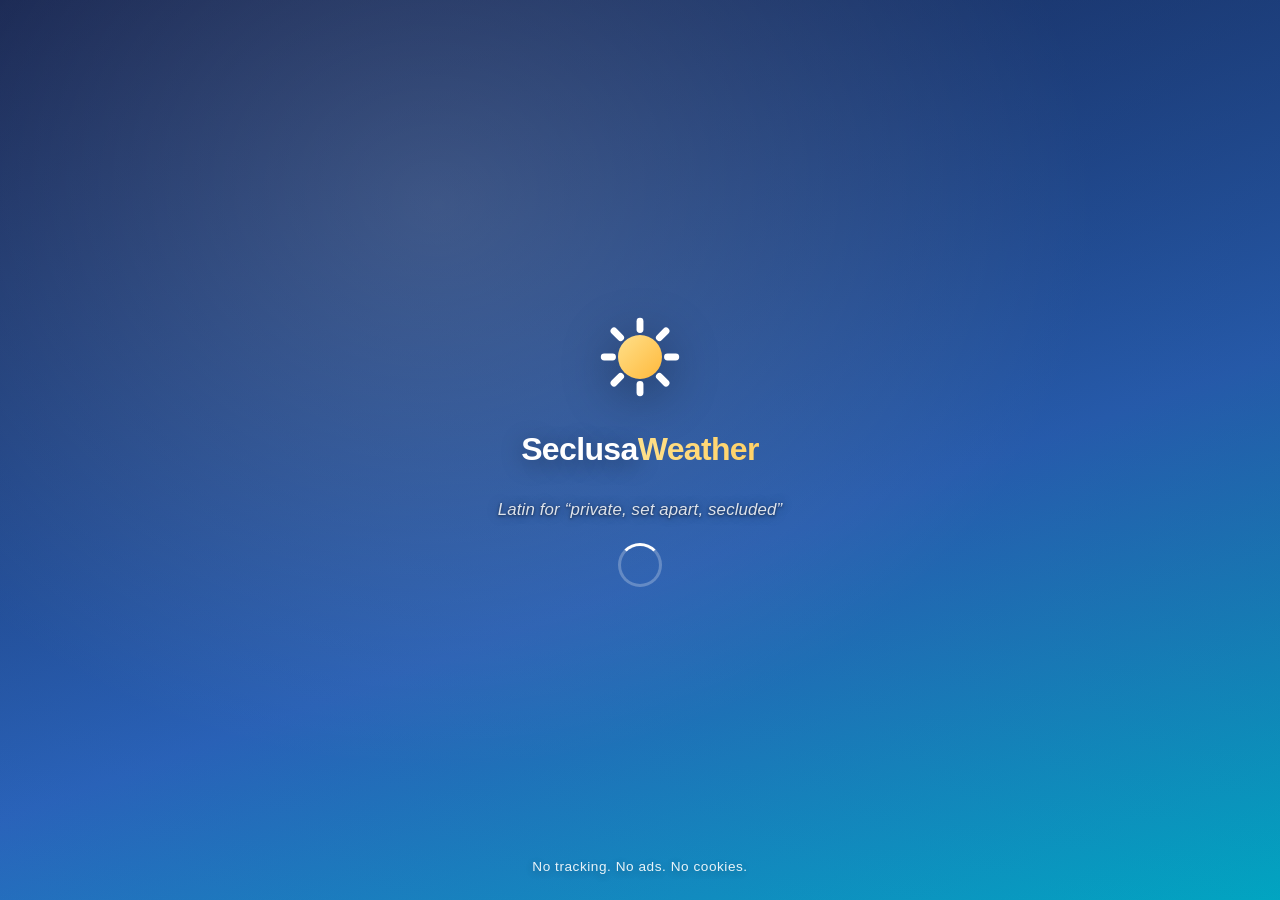
==== index.html @ dfb301e3 "v0.5.37: London default, stable enlarge, night-by-sunset, UI polish Default to London on first open," ====
<!DOCTYPE html>
<html lang="en">
<head>
  <meta charset="UTF-8">
  <meta name="viewport" content="width=device-width, initial-scale=1.0, viewport-fit=cover">
  <meta name="description" content="Seclusa Weather - No tracking, no ads, no cookies. Just weather.">
  <meta name="theme-color" content="#4facfe">
  <meta name="color-scheme" content="light dark">
  <meta name="apple-mobile-web-app-capable" content="yes">
  <meta name="apple-mobile-web-app-status-bar-style" content="black-translucent">
  <meta name="apple-mobile-web-app-title" content="Seclusa Weather">
  <meta name="mobile-web-app-capable" content="yes">
  <meta name="referrer" content="no-referrer">
  <meta http-equiv="Permissions-Policy" content="camera=(), microphone=(), geolocation=(self), gyroscope=(), magnetometer=(), accelerometer=(), payment=(), usb=(), midi=(), bluetooth=(), serial=(), interest-cohort=(), idle-detection=(), screen-wake-lock=(), picture-in-picture=(), fullscreen=(), clipboard-read=(), clipboard-write=()">
  <meta http-equiv="Content-Security-Policy" content="default-src 'self'; base-uri 'self'; form-action 'self'; object-src 'none'; frame-ancestors 'none'; upgrade-insecure-requests; connect-src https://api.open-meteo.com https://air-quality-api.open-meteo.com https://geocoding-api.open-meteo.com; img-src 'self'; style-src 'self' 'unsafe-inline'; script-src 'self';">

  <title>Seclusa Weather — Private Weather</title>

  <link rel="manifest" href="manifest.json">
  <link rel="apple-touch-icon" href="assets/icons/icon-192.png">
  <link rel="icon" type="image/svg+xml" href="assets/icons/icon-192.svg">

  <link rel="stylesheet" href="css/style.css?v=0.5.37">
  <link rel="stylesheet" href="css/responsive.css?v=0.5.37">
  <link rel="preconnect" href="https://api.open-meteo.com">
  <link rel="preconnect" href="https://air-quality-api.open-meteo.com">
  <link rel="preconnect" href="https://geocoding-api.open-meteo.com">
</head>
<body class="theme-clear">

  <div id="splash" class="splash" aria-hidden="true">
    <div class="splash__inner">
      <div class="splash__logo">
        <svg viewBox="0 0 64 64" aria-hidden="true">
          <defs>
            <linearGradient id="spSun" x1="0%" y1="0%" x2="100%" y2="100%">
              <stop offset="0%" style="stop-color:#FFE08A"/>
              <stop offset="100%" style="stop-color:#FFB93C"/>
            </linearGradient>
          </defs>
          <circle cx="32" cy="32" r="16" fill="url(#spSun)"/>
          <g stroke="#FFFFFF" stroke-width="5" stroke-linecap="round">
            <line x1="32" y1="12" x2="32" y2="6"/>
            <line x1="32" y1="52" x2="32" y2="58"/>
            <line x1="52" y1="32" x2="58" y2="32"/>
            <line x1="12" y1="32" x2="6" y2="32"/>
            <line x1="46.1" y1="17.9" x2="50.9" y2="13.1"/>
            <line x1="17.9" y1="17.9" x2="13.1" y2="13.1"/>
            <line x1="46.1" y1="46.1" x2="50.9" y2="50.9"/>
            <line x1="17.9" y1="46.1" x2="13.1" y2="50.9"/>
          </g>
        </svg>
      </div>
      <h1 class="splash__title">Seclusa<span>Weather</span></h1>
      <p class="splash__motto">Latin for &ldquo;private, set apart, secluded&rdquo;</p>
      <div class="splash__ring" aria-hidden="true"></div>
    </div>
    <p class="splash__tag">No tracking. No ads. No cookies.</p>
  </div>

  <header class="header">
    <div class="header__logo">
      <svg width="28" height="28" viewBox="0 0 64 64" aria-hidden="true">
        <defs>
          <linearGradient id="hdSun" x1="0%" y1="0%" x2="100%" y2="100%">
            <stop offset="0%" style="stop-color:#FFE08A"/>
            <stop offset="100%" style="stop-color:#FFB93C"/>
          </linearGradient>
        </defs>
        <circle cx="32" cy="32" r="16" fill="url(#hdSun)"/>
        <g stroke="#FFFFFF" stroke-width="5" stroke-linecap="round">
          <line x1="32" y1="12" x2="32" y2="6"/>
          <line x1="32" y1="52" x2="32" y2="58"/>
          <line x1="52" y1="32" x2="58" y2="32"/>
          <line x1="12" y1="32" x2="6" y2="32"/>
          <line x1="46.1" y1="17.9" x2="50.9" y2="13.1"/>
          <line x1="17.9" y1="17.9" x2="13.1" y2="13.1"/>
          <line x1="46.1" y1="46.1" x2="50.9" y2="50.9"/>
          <line x1="17.9" y1="46.1" x2="13.1" y2="50.9"/>
        </g>
      </svg>
      <div class="header__text">
        <h1>Seclusa Weather</h1>
        <p class="header__motto">Latin for &ldquo;private, set apart, secluded&rdquo;</p>
      </div>
    </div>
    <div class="header__controls">
      <button class="icon-btn" id="helpToggle" aria-label="How to use" aria-expanded="false">
        <svg width="20" height="20" viewBox="0 0 24 24" fill="none" stroke="currentColor" stroke-width="2" stroke-linecap="round" stroke-linejoin="round">
          <circle cx="12" cy="12" r="10"></circle>
          <path d="M9.09 9a3 3 0 0 1 5.83 1c0 2-3 3-3 3"></path>
          <line x1="12" y1="17" x2="12.01" y2="17"></line>
        </svg>
      </button>
      <button class="icon-btn" id="themeToggle" aria-label="Toggle dark mode">
        <span id="themeIcon">☾</span>
      </button>
      <button class="icon-btn icon-btn--text" id="dynamicTextToggle" aria-label="Toggle dynamic text color" aria-pressed="false">
        <span class="dynamic-label">Dyn</span>
      </button>
      <button class="icon-btn" id="refreshBtn" aria-label="Refresh forecast">
        <svg width="20" height="20" viewBox="0 0 24 24" fill="none" stroke="currentColor" stroke-width="2" stroke-linecap="round" stroke-linejoin="round">
          <path d="M21 12a9 9 0 1 1-2.64-6.36"></path>
          <polyline points="21 3 21 9 15 9"></polyline>
        </svg>
      </button>
      <div class="units-menu" id="unitsMenu">
        <button class="unit-toggle" id="unitMenuBtn" aria-label="Units" aria-expanded="false">
          <span id="unitMenuLabel">°C</span>
          <svg width="12" height="12" viewBox="0 0 24 24" fill="none" stroke="currentColor" stroke-width="2.5" stroke-linecap="round" stroke-linejoin="round" aria-hidden="true"><path d="m6 9 6 6 6-6"/></svg>
        </button>
        <div class="units-menu__dropdown hidden" id="unitsDropdown">
          <div class="units-menu__row">
            <span class="units-menu__label">Temp</span>
            <button class="units-menu__btn" id="unitToggle" aria-pressed="false"><span id="unitLabel">°C</span></button>
          </div>
          <div class="units-menu__row">
            <span class="units-menu__label">Wind</span>
            <button class="units-menu__btn" id="windToggle" aria-pressed="false"><span id="windLabel">km/h</span></button>
          </div>
          <div class="units-menu__row">
            <span class="units-menu__label">Visibility</span>
            <button class="units-menu__btn" id="visToggle" aria-pressed="false"><span id="visLabel">km</span></button>
          </div>
        </div>
      </div>
    </div>
    <span class="header__attribution">Weather data by <a href="https://open-meteo.com/" target="_blank" rel="noopener noreferrer">Open-Meteo</a> · <a href="https://open-meteo.com/license" target="_blank" rel="noopener noreferrer">CC BY 4.0</a></span>
  </header>

  <section class="instructions hidden" id="instructions" aria-label="How to use">
    <button class="instructions__close" id="helpClose" aria-label="Close instructions">&times;</button>
    <h2 class="instructions__title">How to use Seclusa Weather</h2>
    <ol class="instructions__list">
      <li><strong>Search or locate</strong> — type a city in the search box, or tap the crosshair button to use your current location.</li>
      <li><strong>View the forecast</strong> — the main card shows today's conditions, sun/moon times, and an arc of daylight. Below it are the hourly, 7&nbsp;or&nbsp;14&nbsp;day forecast, and a wind compass for your area.</li>
      <li><strong>Switch units</strong> — tap the units button (°C) in the top bar to change temperature, wind speed, and visibility units.</li>
      <li><strong>Explore conditions</strong> — the Conditions card groups precipitation, wind, humidity, UV index, visibility, pressure, air quality, and pollen.</li>
      <li><strong>Works offline</strong> — the last forecast is saved, so the app works without a connection.</li>
      <li><strong>Install it</strong> — tap the install banner on Android, or on iPhone use Share &rarr; "Add to Home Screen".</li>
    </ol>
    <div class="instructions__actions">
      <button class="instructions__action" id="clearDataBtn" type="button">Erase my data</button>
      <p class="instructions__note">Deletes the saved city, coordinates, settings, and every cached forecast from this device.</p>
    </div>
  </section>

  <main>
    <div class="ptr-indicator" id="ptrIndicator" role="status" aria-live="polite">
      <span class="ptr-indicator__spinner" aria-hidden="true"></span>
      <span class="ptr-indicator__label">Pull to refresh</span>
    </div>

    <section class="search-section">
      <form class="search-form" id="searchForm" role="search">
        <label for="searchInput" class="sr-only">Search city</label>
        <input
          type="text"
          id="searchInput"
          class="search-input"
          placeholder="Search city..."
          maxlength="80"
          autocomplete="off"
          autocapitalize="words"
          spellcheck="false"
          role="combobox"
          aria-autocomplete="list"
          aria-expanded="false"
          aria-controls="searchDropdown"
          aria-label="Search city"
        >
        <button type="submit" class="search-btn" aria-label="Search">
          <svg width="18" height="18" viewBox="0 0 24 24" fill="none" stroke="currentColor" stroke-width="2.5" stroke-linecap="round" stroke-linejoin="round">
            <circle cx="11" cy="11" r="8"></circle>
            <path d="m21 21-4.3-4.3"></path>
          </svg>
        </button>
        <button type="button" class="location-btn" id="locationBtn" aria-label="Use my location">
          <svg width="18" height="18" viewBox="0 0 24 24" fill="none" stroke="currentColor" stroke-width="2.5" stroke-linecap="round" stroke-linejoin="round">
            <circle cx="12" cy="12" r="3"></circle>
            <path d="M12 2v4"></path>
            <path d="M12 18v4"></path>
            <path d="M2 12h4"></path>
            <path d="M18 12h4"></path>
          </svg>
        </button>
      </form>
      <div class="search-dropdown hidden" id="searchDropdown" role="listbox" aria-label="Search results"></div>
    </section>

    <div id="loading" class="loading hidden" aria-live="polite">
      <div class="spinner"></div>
      <span>Fetching weather...</span>
    </div>

    <div id="errorMessage" class="error-message hidden" role="alert"></div>

    <div id="offlineNotice" class="offline-notice hidden" role="status">
      <svg width="18" height="18" viewBox="0 0 24 24" fill="none" stroke="currentColor" stroke-width="2" stroke-linecap="round" stroke-linejoin="round" aria-hidden="true">
        <path d="M5 12.55a11 11 0 0 1 14.08 0"></path>
        <path d="M1.42 9a16 16 0 0 1 21.16 0"></path>
        <path d="M8.53 16.11a6 6 0 0 1 6.95 0"></path>
        <line x1="12" y1="20" x2="12.01" y2="20"></line>
      </svg>
      You're offline — showing the last saved forecast.
    </div>

    <div id="staleNotice" class="offline-notice hidden" role="status">
      <svg width="18" height="18" viewBox="0 0 24 24" fill="none" stroke="currentColor" stroke-width="2" stroke-linecap="round" stroke-linejoin="round" aria-hidden="true">
        <circle cx="12" cy="12" r="10"></circle>
        <polyline points="12 6 12 12 16 14"></polyline>
      </svg>
      <span id="staleNoticeText">Forecast data is outdated.</span>
    </div>

    <div id="weatherContent" class="weather-content">

      <p class="last-updated hidden" id="lastUpdated" aria-live="polite"></p>

      <section class="current-weather" id="currentWeather" aria-label="Current weather"></section>

      <section class="forecast-section">
        <div class="section-head">
          <h2 class="section-title">Forecast</h2>
        </div>
        <div class="forecast-cards" id="forecastCards" role="list"></div>
      </section>

      <section class="hourly-section">
        <div class="section-head">
          <h2 class="section-title">Hourly Forecast</h2>
          <div class="segmented" role="tablist" aria-label="Hourly range">
            <button type="button" class="segmented__btn is-active" id="h24Btn" role="tab" aria-selected="true">24h</button>
            <button type="button" class="segmented__btn" id="hAllBtn" role="tab" aria-selected="false">All</button>
          </div>
        </div>
        <div class="hourly-scroll" id="hourlyScroll" role="list"></div>
        <div class="hourly-chart hidden" id="hourlyChart" role="region" aria-roledescription="chart" aria-label="Hourly chart — swipe or use arrow keys to change metric"></div>
      </section>



      <section class="detail-section hidden" id="detailGrid" aria-label="Weather details"></section>

    </div>
  </main>

  <footer class="footer">
    <p>
      Seclusa Weather v0.5.37 &mdash; No tracking. No ads. No cookies.
      <br>
      Weather data by <a href="https://open-meteo.com/" target="_blank" rel="noopener noreferrer">Open-Meteo.com</a> &mdash; <a href="https://open-meteo.com/license" target="_blank" rel="noopener noreferrer">CC BY 4.0</a>.
      <br>
      <a href="https://github.com/ambr3/SeclusaWeather" target="_blank" rel="noopener noreferrer">Open source</a> under GPL-3.0.
    </p>
    <p>Made with ❤️ 🇬🇧</p>
  </footer>

  <div class="install-banner hidden" id="installBanner">
    <span>Install Weather on your device</span>
    <button class="install-btn" id="installBtn">Install</button>
    <button class="install-dismiss" id="installDismiss" aria-label="Dismiss">&times;</button>
  </div>

  <div class="hourly-modal hidden" id="hourlyModal" role="dialog" aria-modal="true" aria-label="Forecast details"></div>

  <script src="js/config.js?v=0.5.37"></script>
  <script src="js/utils.js?v=0.5.37"></script>
  <script src="js/icons.js?v=0.5.37"></script>
  <script src="js/api.js?v=0.5.37"></script>
  <script src="js/ui.js?v=0.5.37"></script>
  <script src="js/app.js?v=0.5.37"></script>
</body>
</html>
---- css/style.css ----
:root {
  --color-bg-start: #4facfe;
  --color-bg-end: #00f2fe;
  --color-card: rgba(255, 255, 255, 0.26);
  --color-card-border: rgba(255, 255, 255, 0.45);
  --color-card-hover: rgba(255, 255, 255, 0.38);
  --color-text: #ffffff;
  --color-text-muted: rgba(255, 255, 255, 0.9);
  --color-accent: #ffd166;
  --color-accent-2: #ff6b9d;
  --font-body: -apple-system, BlinkMacSystemFont, 'Segoe UI', Roboto, 'Helvetica Neue', Arial, sans-serif;
  --font-heading: var(--font-body);
  --radius: 16px;
  --radius-sm: 10px;
  --shadow: 0 8px 32px rgba(0, 0, 0, 0.28);
  --blur: 12px;
  --text-shadow: 0 1px 3px rgba(0, 0, 0, 0.55), 0 0 12px rgba(0, 0, 0, 0.35);
  --glass-sheen: linear-gradient(180deg, rgba(255, 255, 255, 0.14), rgba(255, 255, 255, 0.02) 55%);
  --shadow-lg: 0 18px 50px rgba(15, 40, 90, 0.22), 0 6px 18px rgba(15, 40, 90, 0.12);
}

*, *::before, *::after {
  box-sizing: border-box;
  margin: 0;
  padding: 0;
}

html {
  width: 100%;
  max-width: 100%;
  scroll-behavior: smooth;
}

body {
  font-family: var(--font-body);
  color: var(--color-text);
  min-height: 100vh;
  min-height: 100dvh;
  overflow-x: hidden;
  background:
    linear-gradient(180deg, rgba(10, 25, 55, 0.26), rgba(10, 25, 55, 0.08)),
    radial-gradient(45% 55% at 18% 12%, rgba(255, 255, 255, 0.22), transparent 60%),
    radial-gradient(45% 55% at 84% 86%, rgba(255, 145, 95, 0.24), transparent 60%),
    linear-gradient(135deg, var(--color-bg-start), var(--color-bg-end));
  background-size: 100% 100%, 190% 190%, 190% 190%, 100% 100%;
  background-position: 0 0, 0% 0%, 100% 100%, 0 0;
  animation: bgDrift 22s ease-in-out infinite alternate;
  transition: color 0.3s ease;
  line-height: 1.5;
  -webkit-font-smoothing: antialiased;
  overscroll-behavior-y: contain;
  text-shadow: var(--text-shadow);
  padding-bottom: env(safe-area-inset-bottom);
}

@media (hover: none) {
  body {
    animation: none;
  }
}

@keyframes bgDrift {
  from { background-position: 0 0, 0% 0%, 100% 100%, 0 0; }
  to { background-position: 0 0, 10% 16%, 90% 84%, 0 0; }
}

body.dynamic-text {
  text-shadow: none;
  color: #fff;
}

body.dynamic-text.auto-dark {
  color: #1a1a1a;
  --color-text: #1a1a1a;
  --color-text-muted: rgba(0, 0, 0, 0.62);
  --color-card: rgba(255, 255, 255, 0.55);
  --color-card-border: rgba(0, 0, 0, 0.2);
  --color-card-hover: rgba(255, 255, 255, 0.65);
}

body.dynamic-text.auto-light {
  color: #fff;
  --color-text: #ffffff;
  --color-text-muted: rgba(255, 255, 255, 0.88);
  --color-card: rgba(255, 255, 255, 0.18);
  --color-card-border: rgba(255, 255, 255, 0.42);
  --color-card-hover: rgba(255, 255, 255, 0.28);
}

/* Dark mode overrides */
body.theme-dark {
  --color-card: rgba(0, 0, 0, 0.35);
  --color-card-border: rgba(255, 255, 255, 0.18);
  --color-card-hover: rgba(0, 0, 0, 0.45);
  --color-text: #e8eaed;
  --color-text-muted: rgba(232, 234, 237, 0.85);
  --shadow: 0 8px 32px rgba(0, 0, 0, 0.35);
  --glass-sheen: linear-gradient(180deg, rgba(255, 255, 255, 0.07), rgba(255, 255, 255, 0.02));
  --shadow-lg: 0 18px 50px rgba(0, 0, 0, 0.4), 0 6px 18px rgba(0, 0, 0, 0.25);
  background:
    linear-gradient(180deg, rgba(0, 0, 0, 0.25), rgba(0, 0, 0, 0.1)),
    radial-gradient(50% 60% at 18% 16%, rgba(90, 140, 255, 0.32), transparent 60%),
    radial-gradient(50% 60% at 84% 86%, rgba(70, 120, 255, 0.24), transparent 60%),
    linear-gradient(135deg, var(--color-bg-start), var(--color-bg-end));
  background-size: 100% 100%, 190% 190%, 190% 190%, 100% 100%;
  text-shadow: 0 1px 2px rgba(0, 0, 0, 0.55);
}

body.theme-dark.theme-clear { --color-bg-start: #2b4f96; --color-bg-end: #16325f; }
body.theme-dark.theme-clear-night { --color-bg-start: #162a52; --color-bg-end: #0e1f3d; }
body.theme-dark.theme-clouds-night { --color-bg-start: #1a2740; --color-bg-end: #122033; }
body.theme-dark.theme-rain-night { --color-bg-start: #142433; --color-bg-end: #1c3552; }
body.theme-dark.theme-snow-night { --color-bg-start: #1b2740; --color-bg-end: #243653; }
body.theme-dark.theme-thunder-night { --color-bg-start: #0d1128; --color-bg-end: #151b35; }
body.theme-dark.theme-drizzle-night { --color-bg-start: #17283e; --color-bg-end: #203852; }
body.theme-dark.theme-mist-night { --color-bg-start: #232e47; --color-bg-end: #2c3c5a; }
body.theme-dark.theme-clouds { --color-bg-start: #24375e; --color-bg-end: #17294a; }
body.theme-dark.theme-rain { --color-bg-start: #1c3a5e; --color-bg-end: #22466f; }
body.theme-dark.theme-snow { --color-bg-start: #2d4069; --color-bg-end: #1d3050; }
body.theme-dark.theme-thunder { --color-bg-start: #1b2a4d; --color-bg-end: #23365e; }
body.theme-dark.theme-drizzle { --color-bg-start: #1f3f63; --color-bg-end: #27507c; }
body.theme-dark.theme-mist { --color-bg-start: #31406a; --color-bg-end: #3a4a75; }

.sr-only {
  position: absolute;
  width: 1px;
  height: 1px;
  padding: 0;
  margin: -1px;
  overflow: hidden;
  clip: rect(0, 0, 0, 0);
  white-space: nowrap;
  border: 0;
}

:where(button, input, select, textarea, a, [tabindex]):focus-visible {
  outline: 2px solid var(--color-accent);
  outline-offset: 3px;
  border-radius: 4px;
}

@media (prefers-reduced-motion: reduce) {
  *, *::before, *::after {
    animation-duration: 0.01ms !important;
    animation-iteration-count: 1 !important;
    transition-duration: 0.01ms !important;
    scroll-behavior: auto !important;
  }
}

.hidden {
  display: none !important;
}

/* Splash screen */
.splash {
  position: fixed;
  inset: 0;
  z-index: 9999;
  display: grid;
  place-items: center;
  overflow: hidden;
  color: #fff;
  text-align: center;
  background:
    linear-gradient(180deg, rgba(10, 25, 55, 0.35), rgba(10, 25, 55, 0.12)),
    radial-gradient(45% 55% at 18% 12%, rgba(255, 255, 255, 0.22), transparent 60%),
    radial-gradient(45% 55% at 84% 86%, rgba(255, 145, 95, 0.22), transparent 60%),
    linear-gradient(160deg, #1b2a5e, #2f6fcf 60%, #00b8d4);
  background-size: 100% 100%, 190% 190%, 190% 190%, 100% 100%;
  transition: opacity 0.5s ease, visibility 0.5s ease;
}

.splash.is-leaving {
  opacity: 0;
  visibility: hidden;
  pointer-events: none;
}

.splash__inner {
  display: flex;
  flex-direction: column;
  align-items: center;
  gap: 1.1rem;
}

.splash__logo {
  animation: splashFloat 3.2s ease-in-out infinite;
}

.splash__logo svg {
  width: 88px;
  height: 88px;
  filter: drop-shadow(0 10px 24px rgba(0, 0, 0, 0.35));
  animation: splashSpin 18s linear infinite;
}

.splash__title {
  font-size: 2rem;
  font-weight: 800;
  letter-spacing: -0.02em;
  text-shadow: 0 4px 22px rgba(0, 0, 0, 0.35);
}

.splash__title span {
  background: linear-gradient(90deg, #ffe08a, #ffd166);
  -webkit-background-clip: text;
  background-clip: text;
  -webkit-text-fill-color: transparent;
  text-shadow: none;
}

.splash__motto {
  margin-top: 0.4rem;
  font-size: 1.05rem;
  font-weight: 500;
  font-style: italic;
  color: rgba(255, 255, 255, 0.85);
  letter-spacing: 0.01em;
}

.splash__ring {
  width: 44px;
  height: 44px;
  border-radius: 50%;
  border: 3px solid rgba(255, 255, 255, 0.25);
  border-top-color: #fff;
  animation: spin 1s linear infinite;
  margin-top: 0.2rem;
}

.splash__tag {
  position: absolute;
  bottom: max(1.4rem, env(safe-area-inset-bottom));
  left: 0;
  right: 0;
  font-size: 0.85rem;
  opacity: 0.9;
  letter-spacing: 0.04em;
  text-shadow: 0 2px 10px rgba(0, 0, 0, 0.35);
}

@keyframes splashFloat {
  0%, 100% { transform: translateY(0); }
  50% { transform: translateY(-8px); }
}

@keyframes splashSpin {
  0% { transform: rotate(0deg); }
  100% { transform: rotate(360deg); }
}

/* Theme variants */
.theme-clear { --color-bg-start: #2e7cf0; --color-bg-end: #5aa8ff; }
.theme-clear-night { --color-bg-start: #14204e; --color-bg-end: #2a3d80; }
.theme-clouds { --color-bg-start: #6aa3e6; --color-bg-end: #3f79c6; }
.theme-rain { --color-bg-start: #76879b; --color-bg-end: #465369; }
.theme-snow { --color-bg-start: #eff5fc; --color-bg-end: #b7cbe0; }
.theme-thunder { --color-bg-start: #1d2454; --color-bg-end: #101633; }
.theme-drizzle { --color-bg-start: #8593a7; --color-bg-end: #55677e; }
.theme-mist { --color-bg-start: #b6c3d2; --color-bg-end: #8295aa; }

/* Night theme variants: every weather type gets a dark, dusk-toned gradient
   after sunset (is_day === 0) so the app visibly turns to night. */
.theme-clouds-night { --color-bg-start: #1c2b4a; --color-bg-end: #2a3f66; }
.theme-rain-night { --color-bg-start: #16263a; --color-bg-end: #1e3a5c; }
.theme-snow-night { --color-bg-start: #22324e; --color-bg-end: #33486b; }
.theme-thunder-night { --color-bg-start: #0e1330; --color-bg-end: #1a2040; }
.theme-drizzle-night { --color-bg-start: #1a2c44; --color-bg-end: #243d5e; }
.theme-mist-night { --color-bg-start: #28344d; --color-bg-end: #38466b; }

/* Light-theme text flip: snow and mist backgrounds go near-white, so switch
   to dark ink and lighter frosted cards to stay readable. */
body:not(.theme-dark).theme-snow,
body:not(.theme-dark).theme-mist {
  color: #16253f;
  --color-text: #16253f;
  --color-text-muted: rgba(22, 37, 63, 0.66);
  --color-card: rgba(255, 255, 255, 0.6);
  --color-card-border: rgba(20, 50, 100, 0.16);
  --color-card-hover: rgba(255, 255, 255, 0.72);
  --text-shadow: none;
}

body:not(.theme-dark).theme-snow .hourly-tile--now .hourly-tile__temp,
body:not(.theme-dark).theme-mist .hourly-tile--now .hourly-tile__temp {
  -webkit-text-fill-color: #16253f;
  color: #16253f;
}

/* Header */
.header {
  display: grid;
  grid-template-columns: 1fr auto;
  grid-template-areas:
    "logo controls"
    "attr controls";
  justify-items: start;
  align-items: center;
  gap: 0.35rem 1.5rem;
  padding: 1.25rem 2rem;
  padding-top: max(1.25rem, env(safe-area-inset-top));
}

.header__logo {
  grid-area: logo;
  display: flex;
  align-items: center;
  gap: 0.6rem;
  min-width: 0;
}

.header__attribution {
  grid-area: attr;
  font-size: 0.65rem;
  color: var(--color-text-muted);
  opacity: 0.7;
  white-space: nowrap;
}

.header__text {
  display: flex;
  flex-direction: column;
  align-items: flex-start;
  gap: 0.06rem;
  min-width: 0;
}

.header__motto {
  font-size: 0.72rem;
  font-style: italic;
  font-weight: 500;
  color: var(--color-text-muted);
  opacity: 0.85;
  line-height: 1.1;
  white-space: nowrap;
  overflow: hidden;
  text-overflow: ellipsis;
  max-width: 100%;
}

.header__attribution a {
  color: inherit;
  text-decoration: none;
}

.header__attribution a:hover {
  text-decoration: underline;
}

.header__logo svg {
  flex-shrink: 0;
}

.header__logo h1 {
  font-family: var(--font-heading);
  font-size: 1.4rem;
  font-weight: 700;
  letter-spacing: -0.02em;
  white-space: nowrap;
  overflow: hidden;
  text-overflow: ellipsis;
}

.header__controls {
  grid-area: controls;
  display: flex;
  gap: 0.5rem;
  align-items: center;
}

.icon-btn {
  background: var(--color-card);
  border: 1px solid var(--color-card-border);
  color: var(--color-text);
  width: 42px;
  height: 42px;
  border-radius: 50%;
  cursor: pointer;
  font-size: 1.1rem;
  display: flex;
  align-items: center;
  justify-content: center;
  backdrop-filter: blur(var(--blur));
  transition: background 0.2s, transform 0.2s, border-color 0.2s, box-shadow 0.2s;
}

.icon-btn:hover {
  background: var(--color-card-hover);
  border-color: rgba(255, 255, 255, 0.6);
  transform: scale(1.05);
  box-shadow: 0 0 20px rgba(255, 255, 255, 0.28);
}

.icon-btn:active,
.unit-toggle:active,
.search-btn:active,
.segmented__btn:active {
  transform: scale(0.94);
}

.unit-toggle {
  background: var(--color-card);
  border: 1px solid var(--color-card-border);
  color: var(--color-text);
  padding: 0.45rem 1rem;
  border-radius: 50px;
  cursor: pointer;
  font-family: var(--font-body);
  font-size: 0.9rem;
  font-weight: 600;
  backdrop-filter: blur(var(--blur));
  transition: background 0.2s, transform 0.2s;
}

.unit-toggle:hover {
  background: var(--color-card-hover);
  transform: scale(1.03);
}

.units-menu {
  position: relative;
}

.units-menu .unit-toggle {
  display: inline-flex;
  align-items: center;
  gap: 0.35rem;
}

.units-menu__dropdown {
  position: absolute;
  top: calc(100% + 0.5rem);
  right: 0;
  min-width: 180px;
  background: var(--color-card);
  border: 1px solid var(--color-card-border);
  border-radius: var(--radius-sm);
  backdrop-filter: blur(var(--blur));
  box-shadow: var(--shadow);
  padding: 0.4rem;
  z-index: 50;
  animation: fadeSlideIn 0.2s ease;
}

.units-menu__row {
  display: flex;
  align-items: center;
  justify-content: space-between;
  gap: 1rem;
  padding: 0.3rem 0.4rem;
}

.units-menu__label {
  font-size: 0.85rem;
  color: var(--color-text-muted);
}

.units-menu__btn {
  background: var(--color-chip-bg, rgba(127, 127, 127, 0.14));
  border: 1px solid var(--color-card-border);
  color: var(--color-text);
  padding: 0.3rem 0.9rem;
  border-radius: 50px;
  cursor: pointer;
  font-size: 0.85rem;
  font-weight: 600;
  transition: background 0.2s;
}

.units-menu__btn:hover {
  background: var(--color-card-hover);
}

/* Instructions */
.instructions {
  position: relative;
  max-width: 760px;
  margin: 0 auto 1.2rem;
  padding: 1.2rem 1.4rem;
  background: var(--color-card);
  border: 1px solid var(--color-card-border);
  border-radius: var(--radius);
  backdrop-filter: blur(var(--blur));
  box-shadow: var(--shadow);
  animation: fadeSlideIn 0.35s ease;
}

.instructions__close {
  position: absolute;
  top: 0.6rem;
  right: 0.7rem;
  background: none;
  border: none;
  color: var(--color-text-muted);
  font-size: 1.4rem;
  line-height: 1;
  cursor: pointer;
  padding: 0.25rem 0.5rem;
  border-radius: 50%;
  transition: background 0.2s, color 0.2s;
}

.instructions__close:hover {
  background: var(--color-chip-bg, rgba(127, 127, 127, 0.1));
  color: var(--color-text);
}

.instructions__title {
  font-family: var(--font-heading);
  font-size: 1.15rem;
  margin-bottom: 0.6rem;
}

.instructions__list {
  margin: 0;
  padding-left: 1.2rem;
  display: flex;
  flex-direction: column;
  gap: 0.4rem;
  font-size: 0.95rem;
  color: var(--color-text);
}

.instructions__list li::marker {
  color: var(--color-text-muted);
}

.instructions__actions {
  margin-top: 0.9rem;
  padding-top: 0.8rem;
  border-top: 1px solid var(--color-card-border);
}

.instructions__action {
  background: var(--color-chip-bg, rgba(127, 127, 127, 0.14));
  border: 1px solid var(--color-card-border);
  color: var(--color-text);
  font-family: var(--font-body);
  font-weight: 600;
  font-size: 0.85rem;
  padding: 0.45rem 1rem;
  border-radius: 50px;
  cursor: pointer;
  transition: background 0.2s, color 0.2s;
}

.instructions__action:hover {
  background: var(--color-card-hover);
  color: var(--color-text);
}

.instructions__note {
  margin: 0.5rem 0 0;
  font-size: 0.8rem;
  color: var(--color-text-muted);
}

/* Search */
.search-section {
  max-width: 600px;
  margin: 0 auto 2rem;
  padding: 0 1.5rem;
  position: relative;
}

.search-form {
  display: flex;
  gap: 0.5rem;
  position: relative;
}

.search-input {
  flex: 1;
  min-width: 0;
  padding: 0.85rem 1.2rem;
  border: 1px solid var(--color-card-border);
  border-radius: var(--radius);
  background: var(--color-card);
  color: var(--color-text);
  font-family: var(--font-body);
  font-size: 1rem;
  backdrop-filter: blur(var(--blur));
  outline: none;
  transition: border-color 0.2s, background 0.2s;
  -webkit-appearance: none;
}

.search-input::placeholder {
  color: var(--color-text-muted);
}

.search-input:focus {
  border-color: rgba(255, 255, 255, 0.7);
  background: rgba(255, 255, 255, 0.22);
  box-shadow: 0 0 0 3px rgba(255, 209, 102, 0.28), var(--shadow);
}

/* Search Dropdown */
.search-dropdown {
  position: absolute;
  top: 100%;
  left: 0;
  right: 0;
  margin-top: 0.35rem;
  background: rgba(20, 30, 60, 0.92);
  border: 1px solid rgba(255, 255, 255, 0.15);
  border-radius: var(--radius);
  backdrop-filter: blur(16px);
  box-shadow: 0 12px 40px rgba(0, 0, 0, 0.3);
  max-height: 280px;
  overflow-y: auto;
  z-index: 50;
  scrollbar-width: thin;
  scrollbar-color: rgba(255,255,255,0.15) transparent;
}

.search-dropdown__item {
  display: flex;
  align-items: center;
  gap: 0.65rem;
  padding: 0.75rem 1.1rem;
  cursor: pointer;
  transition: background 0.15s;
  border-bottom: 1px solid rgba(255, 255, 255, 0.06);
}

.search-dropdown__item:last-child {
  border-bottom: none;
}

.search-dropdown__item:hover,
.search-dropdown__item--active {
  background: rgba(255, 255, 255, 0.1);
}

.search-dropdown__item-name {
  font-weight: 600;
  font-size: 0.95rem;
  color: var(--color-text);
}

.search-dropdown__item-region {
  font-size: 0.8rem;
  color: var(--color-text-muted);
}

.search-btn,
.location-btn {
  display: flex;
  align-items: center;
  justify-content: center;
  background: var(--color-card);
  border: 1px solid var(--color-card-border);
  color: var(--color-text);
  border-radius: var(--radius);
  cursor: pointer;
  backdrop-filter: blur(var(--blur));
  transition: background 0.2s, transform 0.2s;
}

.search-btn {
  padding: 0 1.1rem;
}

.location-btn {
  padding: 0 0.85rem;
}

.search-btn:hover,
.location-btn:hover {
  background: var(--color-card-hover);
  transform: scale(1.03);
}

/* Pull-to-refresh indicator */
.ptr-indicator {
  position: fixed;
  top: 0;
  left: 0;
  right: 0;
  z-index: 60;
  display: flex;
  align-items: center;
  justify-content: center;
  gap: 0.6rem;
  padding-top: calc(0.75rem + env(safe-area-inset-top, 0px));
  color: var(--color-text);
  text-shadow: var(--text-shadow);
  pointer-events: none;
  transform: translateY(-80px);
  transition: transform 0.18s ease-out;
}

.ptr-indicator__spinner {
  width: 22px;
  height: 22px;
  border: 2px solid var(--color-card-border);
  border-top-color: var(--color-text);
  border-radius: 50%;
  animation: spin 0.8s linear infinite;
}

.ptr-indicator__label {
  font-size: 0.85rem;
  font-weight: 600;
}

/* Loading */
.loading {
  display: flex;
  flex-direction: column;
  align-items: center;
  gap: 0.8rem;
  padding: 3rem;
  color: var(--color-text-muted);
  font-size: 0.95rem;
}

.spinner {
  width: 36px;
  height: 36px;
  border: 3px solid var(--color-card-border);
  border-top-color: var(--color-text);
  border-radius: 50%;
  animation: spin 0.8s linear infinite;
}

@keyframes spin {
  to { transform: rotate(360deg); }
}

/* Error */
.error-message {
  text-align: center;
  padding: 2rem;
  color: var(--color-text);
  background: rgba(255, 80, 80, 0.2);
  border: 1px solid rgba(255, 80, 80, 0.3);
  border-radius: var(--radius);
  margin: 0 1.5rem 2rem;
  backdrop-filter: blur(var(--blur));
  font-weight: 500;
}

/* Offline Notice */
.offline-notice {
  display: flex;
  align-items: center;
  justify-content: center;
  gap: 0.5rem;
  max-width: 600px;
  margin: 0 auto 1.5rem;
  padding: 0.7rem 1.2rem;
  background: rgba(0, 0, 0, 0.45);
  border: 1px solid rgba(255, 255, 255, 0.2);
  border-radius: 50px;
  backdrop-filter: blur(var(--blur));
  font-size: 0.85rem;
  font-weight: 500;
}

.offline-notice {
  cursor: pointer;
}

.offline-notice:hover {
  filter: brightness(1.15);
}

/* Weather Content */
.weather-content {
  max-width: 900px;
  margin: 0 auto;
  padding: 0 1.5rem max(3rem, calc(2rem + env(safe-area-inset-bottom)));
  opacity: 0;
  transform: translateY(10px);
  transition: opacity 0.4s ease, transform 0.4s ease;
}

.last-updated {
  font-size: 0.72rem;
  font-weight: 500;
  letter-spacing: 0.05em;
  color: var(--color-text-muted);
  margin: 0.15rem auto 0.85rem;
  text-align: center;
  opacity: 0.9;
  width: fit-content;
  max-width: 100%;
  padding: 0.28rem 0.75rem;
  border-radius: 999px;
  background: rgba(0, 0, 0, 0.16);
  border: 1px solid rgba(255, 255, 255, 0.12);
}

.weather-content--visible {
  opacity: 1;
  transform: translateY(0);
}

.section-title {
  font-family: var(--font-body);
  font-size: 1.35rem;
  font-weight: 700;
  margin-bottom: 0.85rem;
  color: var(--color-text);
  letter-spacing: -0.01em;
  display: inline-flex;
  align-items: center;
  gap: 0.55rem;
}

.section-title::before {
  content: '';
  width: 7px;
  height: 7px;
  border-radius: 50%;
  background: linear-gradient(135deg, var(--color-accent), var(--color-accent-2));
  box-shadow: 0 0 12px rgba(255, 209, 102, 0.8);
  flex-shrink: 0;
}

.section-head {
  display: flex;
  align-items: center;
  justify-content: space-between;
  gap: 1rem;
  margin-bottom: 1rem;
}

.section-head .section-title {
  margin-bottom: 0;
}

.segmented {
  display: inline-flex;
  gap: 0.2rem;
  padding: 0.2rem;
  background: var(--color-card);
  border: 1px solid var(--color-card-border);
  border-radius: 50px;
  backdrop-filter: blur(var(--blur));
  flex-shrink: 0;
  box-shadow: inset 0 1px 2px rgba(0, 0, 0, 0.08);
}

.segmented__btn {
  border: none;
  background: transparent;
  color: var(--color-text-muted);
  font-family: var(--font-body);
  font-size: 0.85rem;
  font-weight: 600;
  padding: 0.35rem 0.9rem;
  border-radius: 50px;
  cursor: pointer;
  transition: background 0.2s, color 0.2s;
}

.segmented__btn:hover {
  color: var(--color-text);
}

.segmented__btn.is-active {
  background: linear-gradient(135deg, rgba(255, 255, 255, 0.42), rgba(255, 255, 255, 0.18));
  color: var(--color-text);
  box-shadow: 0 2px 10px rgba(0, 0, 0, 0.18);
}

/* Current Weather */
.current-weather {
  display: flex;
  flex-direction: column;
  position: relative;
  padding: 1.35rem 1.4rem 1.25rem;
  margin-bottom: 1.5rem;
  background:
    var(--glass-sheen),
    var(--color-card);
  border: 1px solid var(--color-card-border);
  border-radius: calc(var(--radius) + 4px);
  backdrop-filter: blur(var(--blur));
  box-shadow: var(--shadow), 0 10px 28px -16px rgba(0, 0, 0, 0.45);
  animation: fadeSlideIn 0.5s ease;
  overflow: hidden;
}

.current-weather::after {
  content: '';
  position: absolute;
  inset: 0 0 auto 0;
  height: 1px;
  background: linear-gradient(90deg, transparent, rgba(255, 255, 255, 0.45), transparent);
  pointer-events: none;
}

@keyframes fadeSlideIn {
  from { opacity: 0; }
  to { opacity: 1; }
}

.current-weather__top {
  display: flex;
  justify-content: space-between;
  align-items: flex-start;
  margin-bottom: 0.8rem;
  gap: 0.75rem;
}

.current-weather__heading {
  min-width: 0;
  flex: 1;
}

.current-weather__updated {
  font-size: 0.7rem;
  font-weight: 600;
  letter-spacing: 0.04em;
  text-transform: uppercase;
  color: var(--color-text-muted);
  opacity: 0.85;
  margin: 0 0 0.28rem;
  line-height: 1.2;
}

.current-weather__location {
  font-family: var(--font-body);
  font-size: 1.6rem;
  font-weight: 700;
  letter-spacing: -0.01em;
  text-shadow: 0 2px 18px rgba(0, 0, 0, 0.4);
}

.current-weather__country {
  font-size: 0.85rem;
  font-weight: 400;
  color: var(--color-text-muted);
  margin-left: 0.4rem;
}

.current-weather__desc {
  font-size: 1rem;
  color: var(--color-text-muted);
  margin-top: 0.2rem;
  text-transform: capitalize;
}

.current-weather__icon {
  width: 90px;
  height: 90px;
  position: relative;
  flex-shrink: 0;
  animation: iconFloat 5s ease-in-out infinite;
  filter: drop-shadow(0 8px 20px rgba(0, 0, 0, 0.25)) drop-shadow(0 1px 3px rgba(0, 0, 0, 0.45)) drop-shadow(0 0 10px rgba(0, 0, 0, 0.2));
}

.current-weather__icon.is-night {
  filter: drop-shadow(0 8px 22px rgba(232, 212, 77, 0.35)) drop-shadow(0 1px 3px rgba(0, 0, 0, 0.45)) drop-shadow(0 0 10px rgba(232, 212, 77, 0.2));
}

@keyframes iconFloat {
  0%, 100% { transform: translateY(0); }
  50% { transform: translateY(-7px); }
}

.current-weather__icon svg {
  width: 100%;
  height: 100%;
}

.current-weather__temp-row {
  display: flex;
  align-items: center;
  gap: 0.85rem;
  margin-bottom: 0.15rem;
  flex-wrap: wrap;
}

.current-weather__temp {
  font-family: var(--font-body);
  font-size: 4.1rem;
  font-weight: 700;
  line-height: 1;
  color: var(--color-text);
}

.current-weather__meta {
  display: flex;
  align-items: baseline;
  gap: 1rem;
  flex-wrap: wrap;
  margin-bottom: 0.45rem;
}

.current-weather__feels {
  font-size: 0.9rem;
  color: var(--color-text-muted);
  margin-bottom: 0;
}

.current-weather__summary {
  font-size: 0.8rem;
  font-weight: 600;
  letter-spacing: 0.01em;
  color: var(--color-text);
  padding: 0.35rem 0.75rem;
  background: rgba(255, 255, 255, 0.12);
  border-radius: 999px;
  border: 1px solid rgba(255, 255, 255, 0.14);
  backdrop-filter: blur(8px);
  line-height: 1.25;
  max-width: min(100%, 22rem);
  text-wrap: balance;
}

.current-weather__celestial {
  display: flex;
  align-items: flex-start;
  justify-content: center;
  gap: 1.4rem;
  margin: 0.35rem 0 0.25rem;
}

.celestial {
  display: flex;
  flex-direction: column;
  align-items: center;
  gap: 0.45rem;
}

.celestial__title {
  font-size: 1.05rem;
  font-weight: 800;
  color: var(--color-text);
  text-transform: uppercase;
  letter-spacing: 0.08em;
  opacity: 0.92;
}

.celestial__times {
  display: flex;
  flex-direction: column;
  gap: 0.35rem;
}

.celestial__row {
  display: flex;
  align-items: baseline;
  gap: 0.55rem;
  white-space: nowrap;
}

.celestial__label {
  font-size: 0.82rem;
  font-weight: 700;
  color: var(--color-text-muted);
  text-transform: uppercase;
  letter-spacing: 0.06em;
  width: 2.1rem;
  flex-shrink: 0;
}

.celestial__value {
  font-size: 1.1rem;
  font-weight: 800;
  letter-spacing: -0.01em;
  white-space: nowrap;
  font-variant-numeric: tabular-nums;
}

.celestial-divider {
  width: 1px;
  height: 3rem;
  background: var(--color-card-border);
  align-self: center;
}

.celestial__phase {
  font-size: 0.9rem;
  font-weight: 700;
  letter-spacing: -0.01em;
  margin: 0.4rem 0 0;
  opacity: 0.95;
  line-height: 1.2;
  text-transform: none;
  text-align: center;
  color: var(--color-text);
  max-width: 8.5rem;
  overflow-wrap: anywhere;
}

.celestial__phase-illum {
  font-size: 0.72rem;
  font-weight: 600;
  letter-spacing: 0.02em;
  margin: 0.12rem 0 0;
  opacity: 0.78;
  line-height: 1.2;
  text-align: center;
  color: var(--color-text-muted);
}

.current-weather__arc {
  position: relative;
  margin-top: 0.4rem;
  width: min(100%, 360px);
  margin-left: auto;
  margin-right: auto;
  aspect-ratio: 1 / 1;
  height: auto;
  z-index: 0;
  pointer-events: none;
  overflow: visible;
}

.current-weather__arc-svg {
  position: absolute;
  inset: 0;
  width: 100%;
  height: 100%;
  overflow: visible;
}

.current-weather__orbit {
  fill: none;
  stroke: currentColor;
  stroke-linecap: round;
}

.current-weather__orbit--sun {
  stroke-width: 0.9;
  stroke-dasharray: 1.8 2.4;
  opacity: 0.38;
}

.current-weather__orbit--moon {
  stroke-width: 0.7;
  stroke-dasharray: 1.2 2.8;
  opacity: 0.22;
}

.current-weather__earth-rim {
  fill: #071018;
  opacity: 0.65;
}

.current-weather__earth-atm {
  fill: rgba(120, 190, 255, 0.22);
}

.current-weather__earth-edge {
  stroke: rgba(220, 240, 255, 0.45);
  stroke-width: 0.7;
}


.current-weather__orbit-mark {
  font-size: 4.6px;
  font-weight: 800;
  fill: currentColor;
  opacity: 0.82;
  letter-spacing: 0.05em;
  text-transform: uppercase;
  paint-order: stroke fill;
  stroke: rgba(0, 0, 0, 0.35);
  stroke-width: 0.4px;
}

.current-weather__orbit-mark--soft {
  opacity: 0.7;
  font-size: 4.2px;
}

.current-weather__arc-orb {
  position: absolute;
  width: 36px;
  height: 36px;
  transform: translate(-50%, -50%);
  border-radius: 50%;
  filter: drop-shadow(0 2px 10px rgba(0, 0, 0, 0.25));
  transition: left 0.6s ease, top 0.6s ease, opacity 0.4s ease;
}

.current-weather__arc-orb svg {
  width: 100%;
  height: 100%;
  display: block;
}

.current-weather__arc-sun {
  color: #FFD93D;
  z-index: 2;
}

.current-weather__arc-moon {
  color: #E8D44D;
  z-index: 1;
}

/* Below horizon: dim / fade, don't hard-hide — still shows where body is. */
.current-weather__arc-orb.is-below {
  opacity: 0.22;
  filter: drop-shadow(0 1px 4px rgba(0, 0, 0, 0.4)) brightness(0.55);
  box-shadow: none;
}

.current-weather__arc-sun:not(.is-below) {
  opacity: 1;
  box-shadow: 0 0 18px 5px rgba(255, 217, 61, 0.45);
}

.current-weather__arc-moon:not(.is-below) {
  opacity: 1;
  box-shadow: 0 0 10px 2px rgba(200, 220, 255, 0.25);
}

/* Detail Grid */
.detail-section {
  margin-bottom: 1.5rem;
}

.detail-grid {
  display: grid;
  grid-template-columns: repeat(3, 1fr);
  gap: 1.1rem;
  grid-auto-rows: auto;
  justify-items: stretch;
  width: 100%;
  max-width: 100%;
}

.detail-box {
  background: var(--color-card);
  border: 1px solid var(--color-card-border);
  border-radius: var(--radius);
  padding: 1.1rem 1.2rem;
  backdrop-filter: blur(var(--blur));
  box-shadow: var(--shadow);
  display: flex;
  flex-direction: column;
  gap: 0.35rem;
  animation: fadeSlideIn 0.5s ease both;
  min-width: 0;
  max-width: 100%;
}

.detail-box--conditions {
  grid-column: 1 / span 3;
}

.conditions-grid {
  display: grid;
  grid-template-columns: repeat(3, 1fr);
}

.conditions-item {
  display: flex;
  flex-direction: column;
  gap: 0.35rem;
  padding: 0.85rem 1rem;
  min-width: 0;
  border-right: 1px solid var(--color-card-border);
  border-bottom: 1px solid var(--color-card-border);
}

.conditions-item:nth-child(-n+3) {
  border-top: 1px solid var(--color-card-border);
}

.conditions-item:nth-child(3n+1),
.conditions-item--wide {
  border-left: 1px solid var(--color-card-border);
}

/* Round the corner cells themselves so the outline joins cleanly. */
.conditions-item:nth-child(1) {
  border-top-left-radius: 12px;
}

.conditions-item:nth-child(3) {
  border-top-right-radius: 12px;
}

.conditions-item:last-child {
  border-bottom-left-radius: 12px;
  border-bottom-right-radius: 12px;
}

.conditions-item__label {
  display: flex;
  align-items: center;
  flex-wrap: wrap;
  gap: 0.45rem;
  font-size: 0.72rem;
  font-weight: 600;
  color: var(--color-text-muted);
  text-transform: uppercase;
  letter-spacing: 0.06em;
  line-height: 1.2;
  overflow-wrap: anywhere;
}

.conditions-item__icon {
  display: inline-flex;
  width: 1.05rem;
  height: 1.05rem;
  flex-shrink: 0;
  opacity: 0.75;
}

.conditions-item__icon svg {
  width: 100%;
  height: 100%;
}

.conditions-item__value {
  display: flex;
  align-items: center;
  gap: 0.45rem;
  flex-wrap: wrap;
  font-size: 1.25rem;
  font-weight: 700;
  line-height: 1.2;
  min-height: 1.4em;
}

.conditions-item__sub {
  display: flex;
  align-items: center;
  gap: 0.3rem;
  min-height: 1.1em;
  font-size: 0.8rem;
  line-height: 1.4;
  color: var(--color-text-muted);
  overflow-wrap: anywhere;
}

.conditions-item__swap {
  display: inline-flex;
  width: 1rem;
  height: 1rem;
  margin-left: auto;
  flex-shrink: 0;
  opacity: 0.6;
}

.conditions-item__swap svg {
  width: 100%;
  height: 100%;
}

.conditions-item--press {
  cursor: pointer;
}

.conditions-item--wide {
  grid-column: 1 / -1;
  padding: 1rem 1.1rem;
}

.conditions-item--wide .conditions-item__label {
  letter-spacing: 0.08em;
}

.conditions-item--empty {
  flex-direction: row;
  align-items: center;
  justify-content: space-between;
}

.conditions-item__chips {
  display: flex;
  flex-wrap: wrap;
  gap: 0.35rem;
  margin-top: 0.2rem;
}

.conditions-item--wide .detail-box__chip {
  font-size: 0.8rem;
  padding: 0.22rem 0.6rem;
}

.detail-box--compass {
  grid-column: 1 / span 3;
}

.detail-box--compass .detail-box__title {
  padding: 0 0.4rem 0.4rem;
}

.detail-box--compass .compass-container {
  width: 100%;
  margin: 0;
}

.detail-box__title {
  font-family: var(--font-heading);
  font-size: 1.05rem;
  font-weight: 600;
  color: var(--color-text-muted);
  text-transform: uppercase;
  letter-spacing: 0.05em;
}

.detail-box__chip {
  font-size: 0.85rem;
  padding: 0.22rem 0.6rem;
  border-radius: 50px;
  background: var(--color-chip-bg, rgba(127, 127, 127, 0.14));
  border: 1px solid var(--color-card-border);
  font-weight: 600;
  line-height: 1.4;
}

/* Pollen bars */
.pollen-bars {
  display: flex;
  flex-direction: column;
  gap: 0.35rem;
  margin-top: 0.45rem;
}

.pollen-row {
  display: grid;
  grid-template-columns: 3.5rem 1fr 2.2rem;
  align-items: center;
  gap: 0.5rem;
}

.pollen-row__label {
  font-size: 1rem;
  color: var(--color-text-muted);
  text-transform: capitalize;
}

.pollen-row__bar {
  height: 0.45rem;
  border-radius: 50px;
  background: var(--color-card-border);
  overflow: hidden;
}

.pollen-row__fill {
  display: block;
  height: 100%;
  border-radius: 50px;
  background: linear-gradient(90deg, #9fd86b, #5fb84d);
}

.pollen-row__value {
  font-size: 1rem;
  font-weight: 600;
  text-align: right;
}

.pollen-legend {
  margin-top: 0.5rem;
  font-size: 0.72rem;
  line-height: 1.4;
  color: var(--color-text-muted);
}

.uv-badge {
  display: inline-block;
  padding: 0.18rem 0.6rem;
  border-radius: 7px;
  font-size: 1rem;
  font-weight: 700;
  color: #fff;
  line-height: 1.3;
}

.weather-compass {
  display: flex;
  flex-direction: column;
  align-items: center;
  gap: 1rem;
  padding: 0.25rem 0 0.5rem;
  animation: fadeSlideIn 0.5s ease 0.2s both;
}

.weather-compass__rose {
  position: relative;
  width: min(230px, 78vw);
  max-width: 260px;
}

.weather-compass__svg {
  display: block;
  width: 100%;
  height: auto;
  color: var(--color-text);
}

.weather-compass__location {
  display: flex;
  flex-direction: column;
  align-items: center;
  gap: 0.35rem;
  text-align: center;
}

.weather-compass__city {
  font-family: var(--font-heading);
  font-size: 1.15rem;
  font-weight: 600;
  line-height: 1.2;
}

.weather-compass__country {
  margin-left: 0.4rem;
  color: var(--color-text-muted);
  font-size: 0.9em;
}

.weather-compass__coords {
  font-size: 0.8rem;
  letter-spacing: 0.04em;
  color: var(--color-text-muted);
  font-variant-numeric: tabular-nums;
}

.weather-compass__wind {
  display: flex;
  flex-direction: column;
  align-items: center;
  gap: 0.2rem;
  margin-top: 0.15rem;
}

.weather-compass__wind-speed {
  font-size: 1.25rem;
  font-weight: 700;
}

.weather-compass__gust {
  font-size: 0.95rem;
  font-weight: 600;
  color: var(--color-text-muted);
}

.weather-compass__now-label {
  font-size: 0.7rem;
  font-weight: 800;
  text-transform: uppercase;
  letter-spacing: 0.08em;
  color: var(--color-text-muted);
  margin-top: 0.3rem;
}

.weather-compass__wind-dir {
  font-size: 0.85rem;
  color: var(--color-text-muted);
}

.weather-compass__today {
  display: flex;
  flex-direction: column;
  align-items: center;
  gap: 0.18rem;
  width: 100%;
  max-width: 340px;
  margin-top: 0.55rem;
  padding: 0.6rem 0.8rem;
  border: 1px solid var(--color-card-border);
  border-radius: var(--radius);
  background: var(--color-card-hover);
}

.weather-compass__today-title {
  font-size: 0.7rem;
  font-weight: 800;
  text-transform: uppercase;
  letter-spacing: 0.08em;
  color: var(--color-text-muted);
  margin-bottom: 0.1rem;
}

.weather-compass__today-row {
  font-size: 0.85rem;
  color: var(--color-text);
  font-variant-numeric: tabular-nums;
}

.weather-compass__today-row b {
  color: var(--color-text);
  font-weight: 700;
}

/* Dynamic text toggle */
.icon-btn--text {
  font-size: 0.85rem;
  font-weight: 700;
  letter-spacing: -0.03em;
}

.icon-btn--text[aria-pressed="true"] {
  background: rgba(255, 255, 255, 0.3);
  color: #fff;
}

/* Hourly Chart */
.hourly-chart {
  position: relative;
  background:
    radial-gradient(120% 90% at 50% -20%, rgba(255, 255, 255, 0.10), rgba(255, 255, 255, 0) 55%),
    var(--color-card);
  border: 1px solid var(--color-card-border);
  border-radius: var(--radius);
  padding: 1rem 1rem 0.9rem;
  margin-bottom: 0.8rem;
  backdrop-filter: blur(var(--blur));
  box-shadow: var(--shadow), 0 14px 34px -18px rgba(0, 0, 0, 0.5);
  animation: fadeSlideIn 0.5s ease 0.15s both;
  overflow: hidden;
}

.hourly-chart__head {
  display: flex;
  align-items: center;
  justify-content: space-between;
  gap: 0.5rem;
  margin-bottom: 0.45rem;
}

.hourly-chart__title {
  font-size: 0.78rem;
  font-weight: 700;
  text-transform: uppercase;
  letter-spacing: 0.06em;
  color: var(--color-text-muted);
}

.hourly-chart__nav {
  display: inline-flex;
  align-items: center;
  gap: 0.3rem;
}

.hourly-chart__arrow {
  width: 26px;
  height: 26px;
  display: inline-flex;
  align-items: center;
  justify-content: center;
  border: none;
  border-radius: 50%;
  background: rgba(255, 255, 255, 0.14);
  color: var(--color-text);
  font-size: 1.05rem;
  line-height: 1;
  cursor: pointer;
  -webkit-tap-highlight-color: transparent;
  transition: background 0.15s ease, transform 0.15s ease;
}

.hourly-chart__arrow:hover {
  background: rgba(255, 255, 255, 0.3);
}

.hourly-chart__arrow:active {
  transform: scale(0.92);
}

.hourly-chart__modes {
  display: grid;
  grid-template-columns: repeat(3, minmax(0, 1fr));
  gap: 0.2rem;
  margin-bottom: 0.85rem;
  padding: 0.22rem;
  max-width: 100%;
  border-radius: 999px;
  background: rgba(0, 0, 0, 0.18);
  border: 1px solid rgba(255, 255, 255, 0.14);
  box-shadow: inset 0 1px 0 rgba(255, 255, 255, 0.06);
}

.hourly-chart__mode {
  appearance: none;
  flex: 1 1 0;
  min-width: 0;
  padding: 0.42rem 0.55rem;
  font-family: var(--font-body);
  font-size: 0.78rem;
  font-weight: 700;
  letter-spacing: 0.02em;
  color: var(--color-text-muted);
  background: transparent;
  border: 1px solid transparent;
  border-radius: 999px;
  cursor: pointer;
  white-space: nowrap;
  text-align: center;
  line-height: 1.2;
  -webkit-tap-highlight-color: transparent;
  transition:
    background 0.18s ease,
    color 0.18s ease,
    border-color 0.18s ease,
    box-shadow 0.18s ease,
    transform 0.15s ease;
}

.hourly-chart__mode:hover {
  color: var(--color-text);
  background: rgba(255, 255, 255, 0.08);
}

.hourly-chart__mode:focus-visible {
  outline: 2px solid rgba(255, 255, 255, 0.55);
  outline-offset: 2px;
}

.hourly-chart__mode:active {
  transform: scale(0.98);
}

.hourly-chart__mode.is-active {
  color: #fff;
  border-color: transparent;
  box-shadow:
    0 4px 14px -4px rgba(0, 0, 0, 0.35),
    inset 0 1px 0 rgba(255, 255, 255, 0.28);
}

.hourly-chart__mode--temp.is-active {
  background: linear-gradient(135deg, #ff8a65, #ff7043 55%, #f4511e);
  box-shadow:
    0 6px 18px -6px rgba(255, 112, 67, 0.7),
    inset 0 1px 0 rgba(255, 255, 255, 0.3);
}

.hourly-chart__mode--rain.is-active {
  background: linear-gradient(135deg, #67e8f9, #38bdf8 55%, #0ea5e9);
  box-shadow:
    0 6px 18px -6px rgba(56, 189, 248, 0.7),
    inset 0 1px 0 rgba(255, 255, 255, 0.3);
}

.hourly-chart__mode--solar.is-active {
  color: #1a1408;
  background: linear-gradient(135deg, #fde68a, #facc15 55%, #eab308);
  box-shadow:
    0 6px 18px -6px rgba(250, 204, 21, 0.65),
    inset 0 1px 0 rgba(255, 255, 255, 0.45);
}

body.dynamic-text.auto-dark .hourly-chart__modes {
  background: rgba(0, 0, 0, 0.08);
  border-color: rgba(0, 0, 0, 0.12);
}

body.theme-dark .hourly-chart__modes {
  background: rgba(0, 0, 0, 0.28);
  border-color: rgba(255, 255, 255, 0.12);
}

.hourly-chart__hint {
  display: flex;
  align-items: center;
  justify-content: center;
  gap: 0.4rem;
  padding: 0.7rem 0 0.15rem;
  font-size: 0.95rem;
  font-weight: 600;
  color: var(--color-text);
}

.hourly-chart__empty {
  display: flex;
  align-items: center;
  justify-content: center;
  padding: 1.2rem 0 0.6rem;
  font-size: 0.95rem;
  font-weight: 600;
  color: var(--color-text-muted);
}

.hourly-chart:focus {
  outline: none;
}

.hourly-chart:focus-visible {
  outline: 2px solid #22d3ee;
  outline-offset: 2px;
}

.hourly-chart__svg {
  width: 100%;
  height: auto;
  display: block;
  color: var(--color-text);
}

.hourly-chart__legend {
  display: flex;
  align-items: center;
  flex-wrap: wrap;
  gap: 0.4rem 1rem;
  margin-top: 0.5rem;
  font-size: 0.78rem;
  color: var(--color-text-muted);
}

.hourly-chart__legend-item {
  display: inline-flex;
  align-items: center;
  gap: 0.35rem;
}

.hourly-chart__legend-swatch {
  width: 12px;
  height: 12px;
  border-radius: 3px;
  background: #38BDF8;
}

/* Hourly — one combined card, scrolls horizontally with a swipe hint */
.hourly-section {
  margin-bottom: 2rem;
}

.hourly-scroll {
  display: block;
}

.hourly-card--hscroll {
  position: relative;
  overflow: hidden;
  background: var(--color-card);
  border: 1px solid var(--color-card-border);
  border-radius: var(--radius);
  margin-bottom: 0.6rem;
  backdrop-filter: blur(var(--blur));
  box-shadow: var(--shadow), 0 8px 22px -14px rgba(0, 0, 0, 0.45);
  animation: fadeSlideIn 0.5s ease 0.15s both;
}

.hourly-card__strip {
  display: flex;
  overflow-x: auto;
  overscroll-behavior-x: contain;
  -webkit-overflow-scrolling: touch;
  scrollbar-width: thin;
  scrollbar-color: var(--color-card-border) transparent;
  padding-bottom: 0.4rem;
}

.hourly-card__strip::-webkit-scrollbar {
  height: 5px;
}

.hourly-card__strip::-webkit-scrollbar-thumb {
  background: var(--color-card-border);
  border-radius: 50px;
}

/* Fade the leading/trailing edges so more hours are obviously waiting */
.hourly-card--overflow .hourly-card__strip {
  -webkit-mask-image: linear-gradient(90deg, transparent 0, #000 18px, #000 calc(100% - 18px), transparent 100%);
  mask-image: linear-gradient(90deg, transparent 0, #000 18px, #000 calc(100% - 18px), transparent 100%);
  scroll-snap-type: x mandatory;
  scroll-padding-inline: 0.5rem;
}

.hourly-tile__day {
  align-self: stretch;
  display: flex;
  align-items: center;
  flex: 0 0 auto;
  padding: 0 1rem;
  font-size: 0.68rem;
  font-weight: 700;
  text-transform: uppercase;
  letter-spacing: 0.05em;
  color: var(--color-text-muted);
  border-left: 1px solid var(--color-card-border);
  white-space: nowrap;
}

.hourly-tile__day:first-child {
  border-left: none;
}

.hourly-tile {
  flex: 0 0 auto;
  width: 124px;
  padding: 1.35rem 0.6rem 1.25rem;
  text-align: center;
  cursor: pointer;
  transition: background 0.15s, transform 0.15s, box-shadow 0.15s;
  border-left: 1px solid var(--color-card-border);
  -webkit-user-select: none;
  user-select: none;
  scroll-snap-align: start;
}

.hourly-tile:hover {
  background: var(--color-card-hover);
}

.hourly-tile:active {
  transform: scale(0.97);
}

.hourly-tile--now {
  background: linear-gradient(180deg, rgba(255, 209, 102, 0.22), rgba(255, 255, 255, 0.08));
  box-shadow: inset 0 0 0 1px rgba(255, 209, 102, 0.45);
  position: relative;
  padding-top: 1.55rem;
}

.hourly-tile--now::before {
  content: '';
  position: absolute;
  left: 50%;
  top: 0.45rem;
  width: 5px;
  height: 5px;
  border-radius: 50%;
  background: var(--color-accent);
  transform: translateX(-50%);
  box-shadow: 0 0 8px rgba(255, 209, 102, 0.7);
}

.hourly-tile__time {
  font-size: 0.9rem;
  font-weight: 700;
  line-height: 1.2;
}

.hourly-tile--now .hourly-tile__time {
  color: var(--color-accent, #ffd166);
}

.hourly-tile__icon {
  width: 64px;
  height: 64px;
  margin: 0.45rem auto;
}

.hourly-tile__icon svg {
  width: 100%;
  height: 100%;
  -webkit-user-drag: none;
  user-select: none;
  filter: drop-shadow(0 1px 2px rgba(0, 0, 0, 0.35)) drop-shadow(0 0 8px rgba(0, 0, 0, 0.15));
}

.hourly-tile__temp {
  font-size: 1.4rem;
  font-weight: 700;
  line-height: 1.1;
  color: var(--color-text);
  -webkit-text-fill-color: var(--color-text);
  background: none;
}

.hourly-tile--now .hourly-tile__temp {
  font-size: 1.6rem;
  font-weight: 800;
}

.hourly-tile__label {
  margin-top: 0.4rem;
  font-size: 0.78rem;
  font-weight: 600;
  line-height: 1.2;
  color: var(--color-text-muted);
  display: -webkit-box;
  -webkit-line-clamp: 2;
  -webkit-box-orient: vertical;
  overflow: hidden;
  text-overflow: ellipsis;
}

.hourly-tile__sub {
  margin-top: 0.2rem;
  font-size: 0.7rem;
  line-height: 1.2;
  color: var(--color-text-muted);
  display: -webkit-box;
  -webkit-line-clamp: 3;
  -webkit-box-orient: vertical;
  overflow: hidden;
}

.hourly-card__hint {
  display: flex;
  align-items: center;
  justify-content: center;
  gap: 0.4rem;
  padding: 0.55rem 0 0.6rem;
  font-size: 0.95rem;
  font-weight: 600;
  color: var(--color-text);
}

.hourly-card__hinticon {
  width: 18px;
  height: 18px;
  flex-shrink: 0;
  color: var(--color-accent);
}

/* Forecast — single card, days listed vertically */
.forecast-cards {
  display: block;
  margin-bottom: 1.8rem;
}

.forecast-card {
  background: var(--color-card);
  border: 1px solid var(--color-card-border);
  border-radius: var(--radius);
  backdrop-filter: blur(var(--blur));
  box-shadow: var(--shadow);
  animation: fadeSlideIn 0.5s ease 0.15s both;
  overflow: hidden;
}

.forecast-card--pager {
  position: relative;
}

.forecast-card__pages {
  display: flex;
  overflow-x: auto;
  scroll-snap-type: x mandatory;
  scroll-snap-stop: always;
  overscroll-behavior-x: contain;
  -webkit-overflow-scrolling: touch;
  scrollbar-width: none;
}

.forecast-card__pages::-webkit-scrollbar {
  display: none;
}

.forecast-card__page {
  flex: 0 0 100%;
  scroll-snap-align: start;
  scroll-snap-stop: always;
  display: flex;
  flex-direction: column;
  box-sizing: border-box;
}

.forecast-card__pager {
  display: flex;
  align-items: center;
  justify-content: center;
  gap: 0.45rem;
  padding: 0.6rem 0.7rem;
  border-top: 1px solid var(--color-card-border);
}

.forecast-card__pagerdot {
  width: 8px;
  height: 8px;
  border: none;
  border-radius: 50%;
  padding: 0;
  background: var(--color-card-border);
  cursor: pointer;
  transition: background 0.15s ease, transform 0.15s ease;
  -webkit-tap-highlight-color: transparent;
}

.forecast-card__pagerdot:hover {
  background: var(--color-text-muted);
}

.forecast-card__pagerdot.is-active {
  background: var(--color-accent);
  transform: scale(1.3);
}

.forecast-card__pagerlabel {
  display: inline-flex;
  align-items: center;
  justify-content: center;
  flex-wrap: wrap;
  gap: 0.4rem;
  row-gap: 0.1rem;
  margin-left: 0.2rem;
  font-size: 0.95rem;
  font-weight: 600;
  color: var(--color-text);
  transition: transform 0.2s ease;
}

.forecast-card__pagericon {
  width: 18px;
  height: 18px;
  flex-shrink: 0;
  color: var(--color-accent);
  transition: transform 0.25s ease;
}

.forecast-card__pagerlabel.is-back .forecast-card__pagericon {
  transform: rotate(180deg);
}

.forecast-card__pagerlead {
  font-size: 0.95rem;
  font-weight: 600;
  color: var(--color-text);
}

.forecast-card__pagerlead--tap {
  font-size: 0.85rem;
  font-weight: 600;
  color: var(--color-text-muted);
}

.forecast-card__pagerrange {
  font-size: 0.95rem;
  font-weight: 800;
  color: var(--color-accent);
  text-transform: uppercase;
  letter-spacing: 0.04em;
}

.forecast-card__row {
  display: flex;
  align-items: center;
  gap: 0.9rem;
  padding: 0.8rem 1.1rem;
  min-height: 4.35rem;
  box-sizing: border-box;
  cursor: pointer;
  border-top: 1px solid var(--color-card-border);
  transition: background 0.15s, transform 0.15s;
  -webkit-user-select: none;
  user-select: none;
}

.forecast-card__row:first-child {
  border-top: none;
}

.forecast-card__row:hover {
  background: var(--color-card-hover);
}

.forecast-card__row:active {
  transform: scale(0.99);
}

.forecast-card__row--today {
  background: linear-gradient(90deg, rgba(255, 209, 102, 0.18), rgba(255, 255, 255, 0.06));
  box-shadow: inset 3px 0 0 var(--color-accent);
}

.forecast-card__row--today .forecast-card__weekday {
  color: var(--color-accent);
}

.forecast-card__day {
  display: flex;
  flex-direction: column;
  gap: 0.05rem;
  min-width: 4.4rem;
  flex-shrink: 0;
}

.forecast-card__weekday {
  font-size: 1rem;
  font-weight: 700;
  line-height: 1.2;
}

.forecast-card__date {
  font-size: 0.78rem;
  color: var(--color-text-muted);
}

.forecast-card__row-icon {
  width: 40px;
  height: 40px;
  flex-shrink: 0;
}

.forecast-card__row-icon svg {
  width: 100%;
  height: 100%;
  -webkit-user-drag: none;
  user-select: none;
  filter: drop-shadow(0 1px 2px rgba(0, 0, 0, 0.35)) drop-shadow(0 0 8px rgba(0, 0, 0, 0.15));
}

.forecast-card__row-info {
  display: flex;
  flex-direction: column;
  gap: 0.1rem;
  min-width: 0;
  flex: 1;
}

.forecast-card__row-label {
  font-size: 0.95rem;
  font-weight: 600;
  line-height: 1.2;
  display: -webkit-box;
  -webkit-line-clamp: 2;
  -webkit-box-orient: vertical;
  overflow: hidden;
  text-overflow: ellipsis;
}

.forecast-card__row-chance {
  font-size: 0.78rem;
  color: var(--color-text-muted);
}

.forecast-card__row-temps {
  display: flex;
  align-items: center;
  gap: 0.7rem;
  margin-left: auto;
  flex-shrink: 0;
}

.forecast-card__high {
  font-size: 1.25rem;
  font-weight: 700;
  line-height: 1;
  color: var(--color-text);
}

.forecast-card__low {
  font-size: 1.05rem;
  font-weight: 600;
  line-height: 1;
  color: var(--color-text-muted);
}

/* Footer */
.footer {
  text-align: center;
  padding: 1.5rem;
  padding-bottom: max(1.5rem, env(safe-area-inset-bottom));
  font-size: 0.8rem;
  color: var(--color-text-muted);
  line-height: 1.8;
}

.footer a {
  color: var(--color-text);
  text-decoration: underline;
  text-underline-offset: 2px;
}

.footer a:hover {
  color: rgba(255, 255, 255, 0.8);
}

/* Install Banner */
.install-banner {
  position: fixed;
  bottom: 0;
  left: 0;
  right: 0;
  display: flex;
  align-items: center;
  gap: 0.75rem;
  padding: 0.85rem 1.5rem;
  background: rgba(0, 0, 0, 0.85);
  backdrop-filter: blur(12px);
  color: #fff;
  font-size: 0.9rem;
  z-index: 100;
  padding-bottom: max(0.85rem, env(safe-area-inset-bottom));
  animation: slideUp 0.3s ease;
}

@keyframes slideUp {
  from { transform: translateY(100%); }
  to { transform: translateY(0); }
}

.install-btn {
  background: var(--color-bg-start);
  border: none;
  color: #fff;
  padding: 0.45rem 1.2rem;
  border-radius: 50px;
  font-family: var(--font-body);
  font-weight: 600;
  font-size: 0.85rem;
  cursor: pointer;
  white-space: nowrap;
}

.install-dismiss {
  background: none;
  border: none;
  color: rgba(255, 255, 255, 0.6);
  font-size: 1.3rem;
  cursor: pointer;
  padding: 0 0.25rem;
  line-height: 1;
}

.install-dismiss:hover {
  color: #fff;
}

/* Hourly detail modal */
body.has-modal {
  overflow: hidden;
  overscroll-behavior: none;
}

.hourly-modal {
  position: fixed;
  inset: 0;
  z-index: 1000;
  display: grid;
  place-items: center;
  padding: 0.6rem;
  overflow: hidden;
  overscroll-behavior: none;
}

.hourly-modal__backdrop {
  position: absolute;
  inset: 0;
  background: rgba(10, 25, 55, 0.45);
  backdrop-filter: blur(8px);
  animation: hourlyModalFade 0.2s ease;
}

.hourly-modal__card {
  position: relative;
  display: flex;
  align-items: stretch;
  gap: 0.25rem;
  width: min(440px, 96vw);
  height: auto;
  max-height: none;
  background: rgba(15, 40, 90, 0.55);
  border: 1px solid rgba(255, 255, 255, 0.25);
  border-radius: 18px;
  box-shadow: var(--shadow-lg);
  backdrop-filter: blur(20px);
  touch-action: manipulation;
  animation: hourlyModalIn 0.38s cubic-bezier(0.22, 1, 0.36, 1);
  overflow: hidden;
  overscroll-behavior: none;
}

.hourly-modal__body {
  position: relative;
  flex: 1;
  min-width: 0;
  min-height: 0;
  padding: 0;
  text-align: center;
  color: #eef2ff;
  overflow: hidden;
  overscroll-behavior: none;
  display: flex;
  flex-direction: column;
}

.hourly-modal__viewport {
  position: relative;
  width: 100%;
  overflow: hidden;
  touch-action: pan-x;
  overscroll-behavior: none;
  flex: 0 0 auto;
}

.hourly-modal__track {
  display: flex;
  width: 300%;
  will-change: transform;
  transform: translate3d(-33.3333%, 0, 0);
  overflow: hidden;
}

.hourly-modal__slide {
  flex: 0 0 33.3333%;
  width: 33.3333%;
  box-sizing: border-box;
  overflow: hidden;
}

.hourly-modal__pane {
  padding: 0.7rem 0.65rem 0.35rem;
  padding-right: max(0.65rem, 2.6rem); /* clear the × button — short summaries make head clipping obvious */
  box-sizing: border-box;
  display: flex;
  flex-direction: column;
  justify-content: flex-start;
  gap: 0.08rem;
  overflow: hidden !important;
  overscroll-behavior: none;
  -webkit-overflow-scrolling: auto;
}

.hourly-modal__pane--empty {
  opacity: 0;
  min-height: 0;
  height: 0;
  padding: 0;
  overflow: hidden;
}

.hourly-modal__stats {
  display: grid;
  grid-template-columns: repeat(3, 1fr);
  gap: 0.3rem;
  margin-top: 0.4rem;
  text-align: left;
  flex: 0 0 auto;
  align-content: start;
}

.hourly-modal__list {
  display: flex;
  flex-direction: column;
  gap: 0;
  margin-top: 0.45rem;
  text-align: left;
  flex: 0 0 auto;
  border-top: 1px solid rgba(255, 255, 255, 0.12);
}

.hourly-modal__row {
  display: flex;
  align-items: baseline;
  justify-content: space-between;
  gap: 0.75rem;
  padding: 0.38rem 0.1rem;
  border-bottom: 1px solid rgba(255, 255, 255, 0.08);
  font-size: 0.82rem;
  line-height: 1.25;
  min-height: 1.85rem;
  box-sizing: border-box;
}

.hourly-modal__row:last-child {
  border-bottom: none;
}

.hourly-modal__row-label {
  opacity: 0.7;
  font-weight: 600;
  flex-shrink: 0;
}

.hourly-modal__row-value {
  font-weight: 800;
  text-align: right;
  min-width: 0;
  overflow-wrap: anywhere;
}

.hourly-modal__hint {
  flex: 0 0 auto;
  margin: 0;
  padding: 0.35rem 0.75rem 0.55rem;
  font-size: 0.68rem;
  opacity: 0.65;
  text-align: center;
  border-top: 1px solid rgba(255, 255, 255, 0.1);
}

.hourly-modal__close {
  position: absolute;
  top: 0.7rem;
  right: 0.9rem;
  background: var(--color-card-border);
  border: none;
  color: #fff;
  width: 30px;
  height: 30px;
  border-radius: 50%;
  font-size: 1.1rem;
  line-height: 1;
  cursor: pointer;
  z-index: 2;
}

.hourly-modal__close:hover {
  background: rgba(255, 255, 255, 0.35);
}

.hourly-modal__nav {
  flex: 0 0 auto;
  align-self: center;
  display: flex;
  align-items: center;
  justify-content: center;
  width: 48px;
  height: 48px;
  border: none;
  background: var(--color-card-border);
  color: #fff;
  border-radius: 50%;
  font-size: 2rem;
  line-height: 1;
  cursor: pointer;
  padding: 0;
  z-index: 3;
}

.hourly-modal__nav:hover {
  background: rgba(255, 255, 255, 0.35);
}

.hourly-modal__date {
  font-size: 0.72rem;
  font-weight: 500;
  text-transform: uppercase;
  letter-spacing: 0.06em;
  opacity: 0.85;
  margin-bottom: 0.1rem;
}

.hourly-modal__head {
  font-size: 0.82rem;
  font-weight: 700;
  letter-spacing: -0.01em;
  line-height: 1.35;
  opacity: 0.95;
  margin: 0 0 0.15rem;
  padding-right: 0.25rem;
  white-space: nowrap;
  overflow: hidden;
  text-overflow: clip; /* never ellipsis-truncate day/date */
}

.hourly-modal__time {
  font-size: 1.05rem;
  font-weight: 700;
  letter-spacing: -0.01em;
  line-height: 1.25;
  opacity: 0.95;
}

.hourly-modal__icon {
  width: 48px;
  height: 48px;
  margin: 0.1rem auto 0.05rem;
}

.hourly-modal__icon svg {
  width: 100%;
  height: 100%;
  filter: drop-shadow(0 2px 3px rgba(0, 0, 0, 0.35)) drop-shadow(0 0 12px rgba(0, 0, 0, 0.2));
}

.hourly-modal__temp {
  font-size: 1.85rem;
  font-weight: 800;
  line-height: 1.1;
  -webkit-text-fill-color: var(--color-text);
  background: none;
}

.hourly-modal__temp-low {
  font-size: 1.05rem;
  font-weight: 700;
  opacity: 0.65;
}

.hourly-modal__desc {
  font-size: 0.82rem;
  opacity: 0.9;
  margin-top: 0.05rem;
}

.hourly-modal__summary {
  margin: 0.25rem auto 0.15rem;
  max-width: 38ch;
  font-size: 0.84rem;
  font-weight: 600;
  font-style: italic;
  line-height: 1.35;
  opacity: 0.95;
  color: #eef2ff;
  text-wrap: pretty;
  flex: 0 0 auto;
  /* Reserve 5 lines as a safety buffer; never show more */
  min-height: calc(1.35em * 5);
  max-height: calc(1.35em * 5);
  overflow: hidden;
  display: -webkit-box;
  -webkit-box-orient: vertical;
  -webkit-line-clamp: 5;
}

.hourly-modal--forecast .hourly-modal__stats {
  grid-template-columns: repeat(3, 1fr);
}

.hourly-modal__stat {
  padding: 0.4rem 0.45rem;
  background: rgba(148, 163, 184, 0.18);
  border: 1px solid rgba(255, 255, 255, 0.14);
  border-radius: 10px;
  min-width: 0;
  box-shadow: 0 2px 8px rgba(0, 0, 0, 0.14), inset 0 1px 0 rgba(255, 255, 255, 0.08);
  transform: translateZ(0);
  animation: hourlyStatPop 0.35s cubic-bezier(0.22, 1.2, 0.36, 1) both;
  animation-delay: calc(var(--i, 0) * 20ms);
}

.hourly-modal__stat-label {
  display: block;
  font-size: 0.52rem;
  font-weight: 700;
  text-transform: uppercase;
  letter-spacing: 0.05em;
  opacity: 0.75;
  margin-bottom: 0.12rem;
  overflow-wrap: anywhere;
}

.hourly-modal__stat-value {
  font-size: 0.78rem;
  font-weight: 800;
  line-height: 1.15;
  overflow-wrap: anywhere;
  word-break: break-word;
}

.hourly-modal__stat--feels { background: linear-gradient(160deg, rgba(255, 138, 76, 0.28), rgba(255, 138, 76, 0.10)); border-color: rgba(255, 168, 110, 0.35); }
.hourly-modal__stat--feels .hourly-modal__stat-value { color: #ffb38a; }
.hourly-modal__stat--rain { background: linear-gradient(160deg, rgba(56, 189, 248, 0.30), rgba(56, 189, 248, 0.10)); border-color: rgba(125, 211, 252, 0.4); }
.hourly-modal__stat--rain .hourly-modal__stat-value { color: #7dd3fc; }
.hourly-modal__stat--precip { background: linear-gradient(160deg, rgba(59, 130, 246, 0.28), rgba(59, 130, 246, 0.10)); border-color: rgba(147, 197, 253, 0.35); }
.hourly-modal__stat--precip .hourly-modal__stat-value { color: #93c5fd; }
.hourly-modal__stat--snow { background: linear-gradient(160deg, rgba(226, 232, 240, 0.28), rgba(148, 163, 184, 0.10)); border-color: rgba(226, 232, 240, 0.4); }
.hourly-modal__stat--snow .hourly-modal__stat-value { color: #e2e8f0; }
.hourly-modal__stat--humidity { background: linear-gradient(160deg, rgba(45, 212, 191, 0.28), rgba(45, 212, 191, 0.10)); border-color: rgba(94, 234, 212, 0.35); }
.hourly-modal__stat--humidity .hourly-modal__stat-value { color: #5eead4; }
.hourly-modal__stat--wind { background: linear-gradient(160deg, rgba(167, 139, 250, 0.28), rgba(167, 139, 250, 0.10)); border-color: rgba(196, 181, 253, 0.35); }
.hourly-modal__stat--wind .hourly-modal__stat-value { color: #c4b5fd; }
.hourly-modal__stat--pressure { background: linear-gradient(160deg, rgba(148, 163, 184, 0.28), rgba(148, 163, 184, 0.10)); border-color: rgba(203, 213, 225, 0.3); }
.hourly-modal__stat--pressure .hourly-modal__stat-value { color: #cbd5e1; }
.hourly-modal__stat--clouds { background: linear-gradient(160deg, rgba(148, 163, 184, 0.26), rgba(100, 116, 139, 0.12)); border-color: rgba(203, 213, 225, 0.28); }
.hourly-modal__stat--clouds .hourly-modal__stat-value { color: #e2e8f0; }
.hourly-modal__stat--visibility { background: linear-gradient(160deg, rgba(125, 211, 252, 0.24), rgba(125, 211, 252, 0.08)); border-color: rgba(186, 230, 253, 0.3); }
.hourly-modal__stat--visibility .hourly-modal__stat-value { color: #bae6fd; }
.hourly-modal__stat--dew { background: linear-gradient(160deg, rgba(34, 211, 238, 0.26), rgba(34, 211, 238, 0.08)); border-color: rgba(103, 232, 249, 0.32); }
.hourly-modal__stat--dew .hourly-modal__stat-value { color: #67e8f9; }
.hourly-modal__stat--uv { background: linear-gradient(160deg, rgba(250, 204, 21, 0.32), rgba(249, 115, 22, 0.14)); border-color: rgba(253, 224, 71, 0.45); }
.hourly-modal__stat--uv .hourly-modal__stat-value { color: #fde047; }
.hourly-modal__stat--sunshine { background: linear-gradient(160deg, rgba(253, 224, 71, 0.30), rgba(250, 204, 21, 0.12)); border-color: rgba(253, 224, 71, 0.4); }
.hourly-modal__stat--sunshine .hourly-modal__stat-value { color: #fde047; }
.hourly-modal__stat--sun { background: linear-gradient(160deg, rgba(250, 204, 21, 0.30), rgba(251, 146, 60, 0.12)); border-color: rgba(253, 224, 71, 0.4); }
.hourly-modal__stat--sun .hourly-modal__stat-value { color: #fde68a; }
.hourly-modal__stat--sunrise { background: linear-gradient(160deg, rgba(250, 204, 21, 0.28), rgba(251, 146, 60, 0.12)); border-color: rgba(253, 224, 71, 0.35); }
.hourly-modal__stat--sunrise .hourly-modal__stat-value { color: #fde047; }
.hourly-modal__stat--sunset { background: linear-gradient(160deg, rgba(251, 146, 60, 0.28), rgba(239, 68, 68, 0.12)); border-color: rgba(253, 186, 116, 0.4); }
.hourly-modal__stat--sunset .hourly-modal__stat-value { color: #fdba74; }
.hourly-modal__stat--moon { background: linear-gradient(160deg, rgba(165, 180, 252, 0.32), rgba(129, 140, 248, 0.12)); border-color: rgba(199, 210, 254, 0.4); }
.hourly-modal__stat--moon .hourly-modal__stat-value { color: #c7d2fe; }

.hourly-modal__scrollhint {
  display: none;
}

.hourly-modal kbd {
  padding: 0 0.3rem;
  border: 1px solid currentColor;
  border-radius: 5px;
  font-size: 0.72rem;
  opacity: 0.8;
}

.hourly-modal--dense .hourly-modal__pane {
  padding: 0.55rem 0.5rem 0.35rem;
  padding-right: max(0.5rem, 2.5rem);
  gap: 0.06rem;
}
.hourly-modal--dense .hourly-modal__temp {
  font-size: 1.5rem;
}
.hourly-modal--dense .hourly-modal__summary {
  font-size: 0.78rem;
  margin: 0.15rem auto 0.1rem;
  line-height: 1.3;
  min-height: calc(1.3em * 5);
  max-height: calc(1.3em * 5);
}
.hourly-modal--dense .hourly-modal__stats {
  gap: 0.25rem;
  margin-top: 0.3rem;
}
.hourly-modal--dense .hourly-modal__stat {
  padding: 0.28rem 0.32rem;
}
.hourly-modal--dense .hourly-modal__stat-label {
  font-size: 0.48rem;
}
.hourly-modal--dense .hourly-modal__stat-value {
  font-size: 0.7rem;
}

@media (max-width: 520px) {
  .hourly-modal {
    padding: 0.35rem;
  }
  .hourly-modal__card {
    width: 100%;
    max-height: none;
    border-radius: 14px;
    gap: 0.08rem;
  }
  .hourly-modal__nav {
    width: 26px;
    height: 26px;
    font-size: 1.25rem;
  }
  .hourly-modal__pane {
    padding: 0.55rem 0.45rem 0.35rem;
    padding-right: max(0.45rem, 2.4rem);
  }
  .hourly-modal__head {
    font-size: 0.74rem;
  }
  .hourly-modal__temp {
    font-size: 1.55rem;
  }
  .hourly-modal__temp-low {
    font-size: 0.9rem;
  }
  .hourly-modal__summary {
    font-size: 0.8rem;
    max-width: 34ch;
    margin: 0.2rem auto 0.08rem;
  }
  .hourly-modal__stats {
    grid-template-columns: repeat(3, 1fr);
    gap: 0.28rem;
    margin-top: 0.35rem;
  }
  .hourly-modal__stat {
    padding: 0.32rem 0.35rem;
    border-radius: 8px;
    animation: none;
  }
  .hourly-modal__stat-label {
    font-size: 0.48rem;
    margin-bottom: 0.06rem;
  }
  .hourly-modal__stat-value {
    font-size: 0.72rem;
  }
  .hourly-modal__hint {
    font-size: 0.62rem;
    padding: 0.3rem 0.55rem 0.45rem;
  }
  .hourly-modal__close {
    top: 0.4rem;
    right: 0.45rem;
    width: 24px;
    height: 24px;
    font-size: 0.95rem;
  }
}

@keyframes hourlyModalIn {
  from { transform: translateY(28px) scale(0.96); opacity: 0; }
  to { transform: translateY(0) scale(1); opacity: 1; }
}

@keyframes hourlyModalInLeft {
  from { transform: translateX(-12%); opacity: 0; }
  to { transform: translateX(0); opacity: 1; }
}

@keyframes hourlyModalInRight {
  from { transform: translateX(12%); opacity: 0; }
  to { transform: translateX(0); opacity: 1; }
}

@keyframes hourlyModalFade {
  from { opacity: 0; }
  to { opacity: 1; }
}

@keyframes hourlyStatPop {
  from { opacity: 0; transform: translateY(14px) scale(0.88); }
  to { opacity: 1; transform: translateY(0) scale(1); }
}
---- css/responsive.css ----
@media (max-width: 768px) {
  .header {
    padding: 1rem 1.25rem;
    padding-top: max(1rem, env(safe-area-inset-top));
  }

  .header__logo h1 {
    font-size: 1.15rem;
  }

  .search-section {
    padding: 0 1rem;
  }

  .weather-content {
    padding: 0 1rem max(2rem, calc(1.5rem + env(safe-area-inset-bottom)));
  }

  .current-weather {
    padding: 1.2rem 1.15rem 1.1rem;
  }

  .current-weather__top {
    flex-direction: column;
    gap: 0.5rem;
  }

  .current-weather__icon {
    position: absolute;
    top: 1.5rem;
    right: 1.5rem;
  }

  .current-weather__temp {
    font-size: 3.2rem;
  }

  .current-weather__temp-row {
    gap: 0.6rem;
  }

  .current-weather__summary {
    font-size: 0.74rem;
    padding: 0.28rem 0.65rem;
    max-width: 100%;
  }

  .hourly-chart__modes {
    gap: 0.15rem;
    padding: 0.18rem;
  }

  .hourly-chart__mode {
    font-size: 0.72rem;
    padding: 0.38rem 0.4rem;
  }

  .detail-grid {
    grid-template-columns: repeat(2, 1fr);
    gap: 1rem;
  }

  .detail-box--conditions,
  .detail-box--compass {
    grid-column: 1 / span 2;
  }

  .hourly-tile {
    width: 106px;
    padding: 0.75rem 0.5rem;
  }

  .hourly-tile__icon {
    width: 56px;
    height: 56px;
  }

  .hourly-tile__day {
    padding: 0 0.75rem;
  }

  .forecast-card__row {
    padding: 0.75rem 0.9rem;
  }

  .section-title {
    font-size: 1.4rem;
  }

  .section-head {
    flex-wrap: wrap;
  }
}

@media (max-width: 480px) {
  .header {
    grid-template-columns: 1fr;
    grid-template-areas:
      "logo"
      "controls"
      "attr";
    justify-items: center;
    gap: 0.55rem 0;
  }

  .header__controls {
    justify-self: center;
  }

  .header__attribution {
    font-size: 0.55rem;
    text-align: center;
  }

  .header__logo {
    justify-content: center;
    flex-wrap: nowrap;
    gap: 0.55rem;
  }

  .header__logo svg {
    width: 36px;
    height: 36px;
  }

  .header__logo h1 {
    font-size: 1.1rem;
  }

  .current-weather {
    padding: 1.25rem;
  }

  .current-weather__location {
    font-size: 1.5rem;
  }

  .current-weather__temp {
    font-size: 3rem;
  }

  .current-weather__temp-row {
    gap: 0.5rem;
  }

  .current-weather__summary {
    font-size: 0.72rem;
    padding: 0.2rem 0.45rem;
  }

  .current-weather__feels {
    font-size: 1rem;
  }

  .current-weather__celestial {
    gap: 0.75rem;
    margin: 0.2rem 0 0.3rem;
  }

  .celestial {
    gap: 0.25rem;
    min-width: 0;
  }

  .celestial__title {
    font-size: 0.85rem;
    letter-spacing: 0.06em;
  }

  .celestial__times {
    gap: 0.2rem;
  }

  .celestial__label {
    font-size: 0.68rem;
    width: 1.75rem;
  }

  .celestial__value {
    font-size: 0.92rem;
  }

  .celestial__row {
    gap: 0.35rem;
  }

  .celestial-divider {
    height: 2.4rem;
  }

  .current-weather__arc {
    width: min(100%, 300px);
  }

  .detail-grid {
    grid-template-columns: 1fr;
    gap: 0.9rem;
  }

  .detail-box--conditions,
  .detail-box--compass {
    grid-column: span 1;
  }

  .conditions-grid {
    grid-template-columns: repeat(2, 1fr);
  }

  .conditions-item:nth-child(3) {
    border-top-right-radius: 0;
  }

  .conditions-item:nth-child(2) {
    border-top-right-radius: 12px;
  }

  .conditions-item:nth-child(-n+3) {
    border-top: none;
  }

  .conditions-item:nth-child(-n+2) {
    border-top: 1px solid var(--color-card-border);
  }

  .conditions-item:nth-child(3n+1):not(.conditions-item--wide) {
    border-left: none;
  }

  .conditions-item:nth-child(odd),
  .conditions-item--wide {
    border-left: 1px solid var(--color-card-border);
  }

  .conditions-item__value {
    font-size: 1.4rem;
  }

  .conditions-item__sub {
    font-size: 0.95rem;
  }

  .detail-box {
    padding: 1.2rem 1.3rem;
  }

  .detail-box__title {
    font-size: 1.1rem;
  }

  .detail-box__chip {
    font-size: 0.95rem;
  }

  .forecast-card__row {
    padding: 0.65rem 0.75rem;
    gap: 0.7rem;
  }

  .forecast-card__row-icon {
    width: 36px;
    height: 36px;
  }

  .hourly-tile {
    width: 92px;
    padding: 0.65rem 0.45rem;
  }

  .hourly-tile__icon {
    width: 50px;
    height: 50px;
  }

  .hourly-tile__day {
    padding: 0 0.65rem;
  }

  .section-title {
    font-size: 1.35rem;
  }

  .install-banner {
    flex-wrap: wrap;
    font-size: 0.85rem;
  }

}

@media (min-width: 1024px) {
  .weather-content {
    max-width: 960px;
  }
}
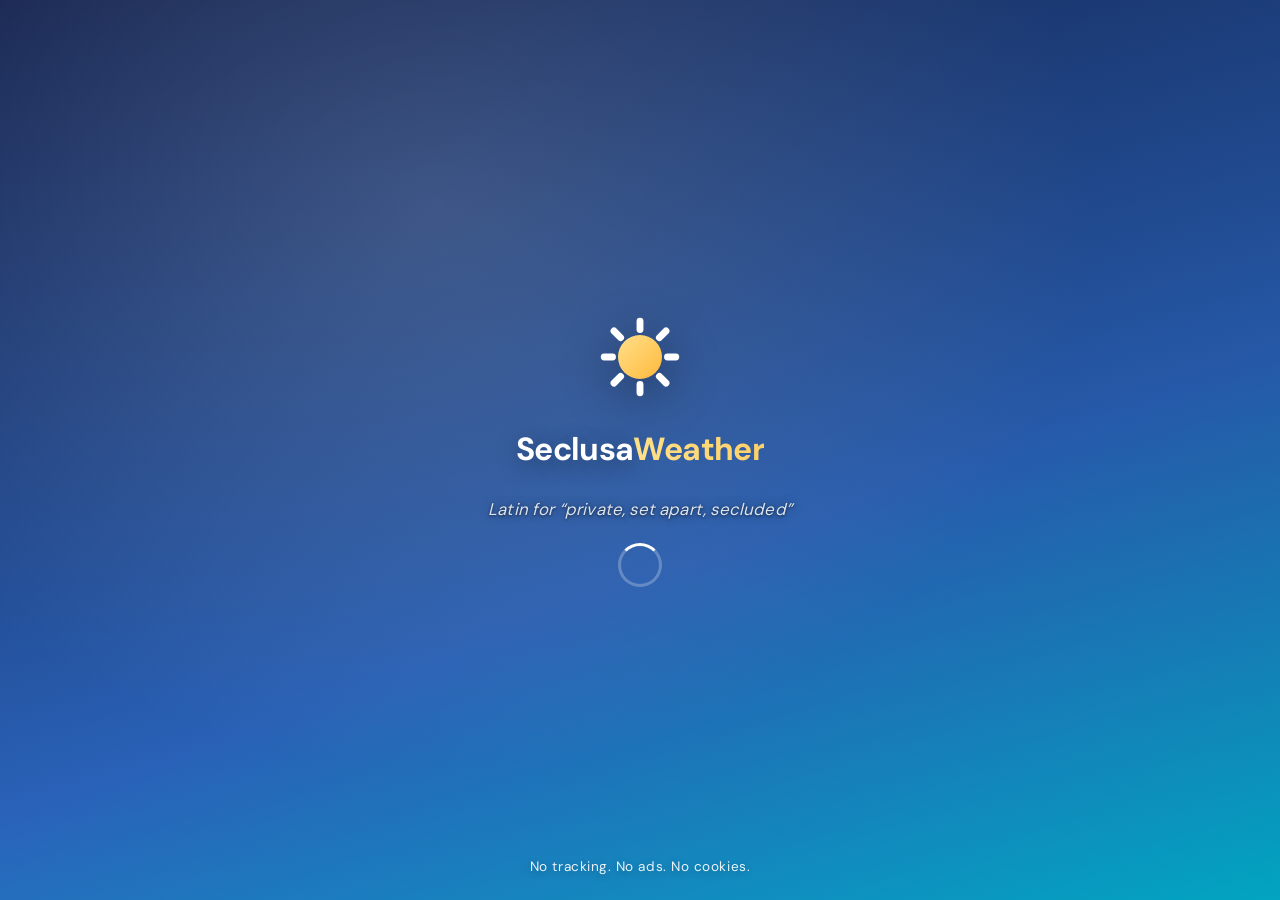
==== commit aa58b9a2: "v0.6.0: local fonts, UI pop polish, CSP without unsafe-inline Bundle DM Sans/Sora, stagger/Now/Today" ====
--- a/index.html
+++ b/index.html
@@ -12,7 +12,7 @@
   <meta name="mobile-web-app-capable" content="yes">
   <meta name="referrer" content="no-referrer">
   <meta http-equiv="Permissions-Policy" content="camera=(), microphone=(), geolocation=(self), gyroscope=(), magnetometer=(), accelerometer=(), payment=(), usb=(), midi=(), bluetooth=(), serial=(), interest-cohort=(), idle-detection=(), screen-wake-lock=(), picture-in-picture=(), fullscreen=(), clipboard-read=(), clipboard-write=()">
-  <meta http-equiv="Content-Security-Policy" content="default-src 'self'; base-uri 'self'; form-action 'self'; object-src 'none'; frame-ancestors 'none'; upgrade-insecure-requests; connect-src https://api.open-meteo.com https://air-quality-api.open-meteo.com https://geocoding-api.open-meteo.com; img-src 'self'; style-src 'self' 'unsafe-inline'; script-src 'self';">
+  <meta http-equiv="Content-Security-Policy" content="default-src 'self'; base-uri 'self'; form-action 'self'; object-src 'none'; frame-ancestors 'none'; upgrade-insecure-requests; connect-src https://api.open-meteo.com https://air-quality-api.open-meteo.com https://geocoding-api.open-meteo.com; img-src 'self'; font-src 'self'; style-src 'self'; script-src 'self';">
 
   <title>Seclusa Weather — Private Weather</title>
 
@@ -20,8 +20,8 @@
   <link rel="apple-touch-icon" href="assets/icons/icon-192.png">
   <link rel="icon" type="image/svg+xml" href="assets/icons/icon-192.svg">
 
-  <link rel="stylesheet" href="css/style.css?v=0.5.37">
-  <link rel="stylesheet" href="css/responsive.css?v=0.5.37">
+  <link rel="stylesheet" href="css/style.css?v=0.6.0">
+  <link rel="stylesheet" href="css/responsive.css?v=0.6.0">
   <link rel="preconnect" href="https://api.open-meteo.com">
   <link rel="preconnect" href="https://air-quality-api.open-meteo.com">
   <link rel="preconnect" href="https://geocoding-api.open-meteo.com">
@@ -34,8 +34,8 @@
         <svg viewBox="0 0 64 64" aria-hidden="true">
           <defs>
             <linearGradient id="spSun" x1="0%" y1="0%" x2="100%" y2="100%">
-              <stop offset="0%" style="stop-color:#FFE08A"/>
-              <stop offset="100%" style="stop-color:#FFB93C"/>
+              <stop offset="0%" stop-color="#FFE08A"/>
+              <stop offset="100%" stop-color="#FFB93C"/>
             </linearGradient>
           </defs>
           <circle cx="32" cy="32" r="16" fill="url(#spSun)"/>
@@ -63,8 +63,8 @@
       <svg width="28" height="28" viewBox="0 0 64 64" aria-hidden="true">
         <defs>
           <linearGradient id="hdSun" x1="0%" y1="0%" x2="100%" y2="100%">
-            <stop offset="0%" style="stop-color:#FFE08A"/>
-            <stop offset="100%" style="stop-color:#FFB93C"/>
+            <stop offset="0%" stop-color="#FFE08A"/>
+            <stop offset="100%" stop-color="#FFB93C"/>
           </linearGradient>
         </defs>
         <circle cx="32" cy="32" r="16" fill="url(#hdSun)"/>
@@ -242,12 +242,14 @@
 
       <section class="detail-section hidden" id="detailGrid" aria-label="Weather details"></section>
 
+      <section class="earth-arc hidden" id="earthArc" aria-label="Sun and moon path"></section>
+
     </div>
   </main>
 
   <footer class="footer">
     <p>
-      Seclusa Weather v0.5.37 &mdash; No tracking. No ads. No cookies.
+      Seclusa Weather v0.6.0 &mdash; No tracking. No ads. No cookies.
       <br>
       Weather data by <a href="https://open-meteo.com/" target="_blank" rel="noopener noreferrer">Open-Meteo.com</a> &mdash; <a href="https://open-meteo.com/license" target="_blank" rel="noopener noreferrer">CC BY 4.0</a>.
       <br>
@@ -264,11 +266,11 @@
 
   <div class="hourly-modal hidden" id="hourlyModal" role="dialog" aria-modal="true" aria-label="Forecast details"></div>
 
-  <script src="js/config.js?v=0.5.37"></script>
-  <script src="js/utils.js?v=0.5.37"></script>
-  <script src="js/icons.js?v=0.5.37"></script>
-  <script src="js/api.js?v=0.5.37"></script>
-  <script src="js/ui.js?v=0.5.37"></script>
-  <script src="js/app.js?v=0.5.37"></script>
+  <script src="js/config.js?v=0.6.0"></script>
+  <script src="js/utils.js?v=0.6.0"></script>
+  <script src="js/icons.js?v=0.6.0"></script>
+  <script src="js/api.js?v=0.6.0"></script>
+  <script src="js/ui.js?v=0.6.0"></script>
+  <script src="js/app.js?v=0.6.0"></script>
 </body>
 </html>
--- a/css/style.css
+++ b/css/style.css
@@ -1,3 +1,51 @@
+@font-face {
+  font-family: 'DM Sans';
+  font-style: normal;
+  font-weight: 400;
+  font-display: swap;
+  src: url('../assets/fonts/dm-sans-latin-400-normal.woff2') format('woff2');
+}
+
+@font-face {
+  font-family: 'DM Sans';
+  font-style: normal;
+  font-weight: 600;
+  font-display: swap;
+  src: url('../assets/fonts/dm-sans-latin-600-normal.woff2') format('woff2');
+}
+
+@font-face {
+  font-family: 'DM Sans';
+  font-style: normal;
+  font-weight: 700;
+  font-display: swap;
+  src: url('../assets/fonts/dm-sans-latin-700-normal.woff2') format('woff2');
+}
+
+@font-face {
+  font-family: 'Sora';
+  font-style: normal;
+  font-weight: 600;
+  font-display: swap;
+  src: url('../assets/fonts/sora-latin-600-normal.woff2') format('woff2');
+}
+
+@font-face {
+  font-family: 'Sora';
+  font-style: normal;
+  font-weight: 700;
+  font-display: swap;
+  src: url('../assets/fonts/sora-latin-700-normal.woff2') format('woff2');
+}
+
+@font-face {
+  font-family: 'Sora';
+  font-style: normal;
+  font-weight: 800;
+  font-display: swap;
+  src: url('../assets/fonts/sora-latin-800-normal.woff2') format('woff2');
+}
+
 :root {
   --color-bg-start: #4facfe;
   --color-bg-end: #00f2fe;
@@ -8,8 +56,8 @@
   --color-text-muted: rgba(255, 255, 255, 0.9);
   --color-accent: #ffd166;
   --color-accent-2: #ff6b9d;
-  --font-body: -apple-system, BlinkMacSystemFont, 'Segoe UI', Roboto, 'Helvetica Neue', Arial, sans-serif;
-  --font-heading: var(--font-body);
+  --font-body: 'DM Sans', -apple-system, BlinkMacSystemFont, 'Segoe UI', Roboto, 'Helvetica Neue', Arial, sans-serif;
+  --font-heading: 'Sora', 'DM Sans', -apple-system, BlinkMacSystemFont, 'Segoe UI', sans-serif;
   --radius: 16px;
   --radius-sm: 10px;
   --shadow: 0 8px 32px rgba(0, 0, 0, 0.28);
@@ -146,6 +194,16 @@
     transition-duration: 0.01ms !important;
     scroll-behavior: auto !important;
   }
+
+  .weather-content--stagger > .current-weather,
+  .weather-content--stagger > .forecast-section,
+  .weather-content--stagger > .hourly-section,
+  .weather-content--stagger > .detail-section,
+  .weather-content--stagger > .earth-arc {
+    animation: none !important;
+    opacity: 1;
+    transform: none;
+  }
 }
 
 .hidden {
@@ -688,7 +746,7 @@
   color: var(--color-text);
   text-shadow: var(--text-shadow);
   pointer-events: none;
-  transform: translateY(-80px);
+  transform: translateY(var(--ptr-y, -80px));
   transition: transform 0.18s ease-out;
 }
 
@@ -799,8 +857,22 @@
   transform: translateY(0);
 }
 
+.weather-content--stagger > .current-weather,
+.weather-content--stagger > .forecast-section,
+.weather-content--stagger > .hourly-section,
+.weather-content--stagger > .detail-section,
+.weather-content--stagger > .earth-arc {
+  animation: fadeSlideIn 0.45s ease both;
+}
+
+.weather-content--stagger > .current-weather { animation-delay: 0ms; }
+.weather-content--stagger > .forecast-section { animation-delay: 70ms; }
+.weather-content--stagger > .hourly-section { animation-delay: 140ms; }
+.weather-content--stagger > .detail-section { animation-delay: 210ms; }
+.weather-content--stagger > .earth-arc { animation-delay: 280ms; }
+
 .section-title {
-  font-family: var(--font-body);
+  font-family: var(--font-heading);
   font-size: 1.35rem;
   font-weight: 700;
   margin-bottom: 0.85rem;
@@ -873,8 +945,8 @@
   display: flex;
   flex-direction: column;
   position: relative;
-  padding: 1.35rem 1.4rem 1.25rem;
-  margin-bottom: 1.5rem;
+  padding: 1.35rem 1.4rem 1.1rem;
+  margin-bottom: 1.15rem;
   background:
     var(--glass-sheen),
     var(--color-card);
@@ -925,7 +997,7 @@
 }
 
 .current-weather__location {
-  font-family: var(--font-body);
+  font-family: var(--font-heading);
   font-size: 1.6rem;
   font-weight: 700;
   letter-spacing: -0.01em;
@@ -978,11 +1050,12 @@
 }
 
 .current-weather__temp {
-  font-family: var(--font-body);
+  font-family: var(--font-heading);
   font-size: 4.1rem;
   font-weight: 700;
   line-height: 1;
   color: var(--color-text);
+  letter-spacing: -0.03em;
 }
 
 .current-weather__meta {
@@ -1076,42 +1149,90 @@
   align-self: center;
 }
 
-.celestial__phase {
-  font-size: 0.9rem;
-  font-weight: 700;
-  letter-spacing: -0.01em;
-  margin: 0.4rem 0 0;
-  opacity: 0.95;
-  line-height: 1.2;
-  text-transform: none;
-  text-align: center;
-  color: var(--color-text);
-  max-width: 8.5rem;
-  overflow-wrap: anywhere;
-}
-
-.celestial__phase-illum {
-  font-size: 0.72rem;
-  font-weight: 600;
-  letter-spacing: 0.02em;
-  margin: 0.12rem 0 0;
-  opacity: 0.78;
-  line-height: 1.2;
-  text-align: center;
-  color: var(--color-text-muted);
-}
-
 .current-weather__arc {
   position: relative;
-  margin-top: 0.4rem;
-  width: min(100%, 360px);
-  margin-left: auto;
-  margin-right: auto;
+  margin: 0.15rem auto 0;
+  width: min(100%, 340px);
   aspect-ratio: 1 / 1;
   height: auto;
   z-index: 0;
   pointer-events: none;
   overflow: visible;
+}
+
+/* Earth / sun-moon path — own pill at bottom of weather content */
+.earth-arc {
+  position: relative;
+  display: flex;
+  flex-direction: column;
+  align-items: stretch;
+  padding: 0.85rem 0.9rem 0.9rem;
+  margin: 0.35rem 0 0.4rem;
+  background:
+    radial-gradient(120% 90% at 50% -10%, rgba(255, 255, 255, 0.10), rgba(255, 255, 255, 0) 55%),
+    var(--glass-sheen),
+    var(--color-card);
+  border: 1px solid var(--color-card-border);
+  border-radius: calc(var(--radius) + 4px);
+  backdrop-filter: blur(var(--blur));
+  box-shadow: var(--shadow), 0 10px 28px -16px rgba(0, 0, 0, 0.45);
+  animation: fadeSlideIn 0.5s ease 0.18s both;
+  overflow: hidden;
+}
+
+.earth-arc.hidden {
+  display: none;
+}
+
+.earth-arc__head {
+  display: flex;
+  flex-direction: row;
+  flex-wrap: wrap;
+  align-items: baseline;
+  justify-content: space-between;
+  gap: 0.25rem 0.75rem;
+  margin-bottom: 0.35rem;
+}
+
+.earth-arc__title {
+  font-size: 0.78rem;
+  font-weight: 700;
+  text-transform: uppercase;
+  letter-spacing: 0.06em;
+  color: var(--color-text-muted);
+}
+
+.earth-arc .current-weather__arc {
+  width: min(100%, 300px);
+  margin-top: 0.15rem;
+}
+
+.earth-arc__facts {
+  display: grid;
+  grid-template-columns: repeat(2, minmax(0, 1fr));
+  gap: 0.75rem 1.1rem;
+  margin-top: 0.65rem;
+  padding-top: 0.6rem;
+  border-top: 1px solid rgba(255, 255, 255, 0.12);
+}
+
+.earth-arc__group-title {
+  font-size: 0.72rem;
+  font-weight: 800;
+  text-transform: uppercase;
+  letter-spacing: 0.07em;
+  color: var(--color-text-muted);
+  margin-bottom: 0.15rem;
+}
+
+.earth-arc__list {
+  margin-top: 0;
+  border-top: none;
+}
+
+.earth-arc__row.earth-arc__row--phase .hourly-modal__row-value {
+  color: #e0e7ff;
+  text-shadow: 0 1px 10px rgba(129, 140, 248, 0.45);
 }
 
 .current-weather__arc-svg {
@@ -1176,12 +1297,18 @@
   position: absolute;
   width: 36px;
   height: 36px;
+  left: var(--orb-x, 50%);
+  top: var(--orb-y, 50%);
   transform: translate(-50%, -50%);
   border-radius: 50%;
   filter: drop-shadow(0 2px 10px rgba(0, 0, 0, 0.25));
   transition: left 0.6s ease, top 0.6s ease, opacity 0.4s ease;
 }
 
+.current-weather__arc-orb.is-hidden {
+  display: none;
+}
+
 .current-weather__arc-orb svg {
   width: 100%;
   height: 100%;
@@ -1189,20 +1316,32 @@
 }
 
 .current-weather__arc-sun {
+  --orb-x: var(--sun-x, 50%);
+  --orb-y: var(--sun-y, 50%);
   color: #FFD93D;
   z-index: 2;
 }
 
 .current-weather__arc-moon {
+  --orb-x: var(--moon-x, 50%);
+  --orb-y: var(--moon-y, 50%);
   color: #E8D44D;
   z-index: 1;
 }
 
 /* Below horizon: dim / fade, don't hard-hide — still shows where body is. */
 .current-weather__arc-orb.is-below {
-  opacity: 0.22;
-  filter: drop-shadow(0 1px 4px rgba(0, 0, 0, 0.4)) brightness(0.55);
+  opacity: 0.42;
+  filter: drop-shadow(0 1px 6px rgba(0, 0, 0, 0.45)) brightness(0.85);
   box-shadow: none;
+}
+
+.current-weather__arc-sun.is-below {
+  box-shadow: 0 0 10px 2px rgba(255, 217, 61, 0.22);
+}
+
+.current-weather__arc-moon.is-below {
+  box-shadow: 0 0 8px 2px rgba(200, 220, 255, 0.18);
 }
 
 .current-weather__arc-sun:not(.is-below) {
@@ -1352,6 +1491,53 @@
 
 .conditions-item--press {
   cursor: pointer;
+  transition: background 0.15s ease, transform 0.15s ease, box-shadow 0.15s ease;
+}
+
+/* Shared press + hover affordances on interactive tiles */
+.hourly-tile:active,
+.forecast-card__row:active,
+.conditions-item--press:active,
+.hourly-chart__mode:active {
+  transform: scale(0.98);
+}
+
+@media (hover: hover) {
+  .hourly-tile:hover {
+    background: var(--color-card-hover);
+    box-shadow: inset 0 1px 0 rgba(255, 255, 255, 0.22);
+  }
+
+  .hourly-tile--now:hover {
+    background: linear-gradient(180deg, rgba(255, 209, 102, 0.32), rgba(255, 255, 255, 0.1));
+    box-shadow:
+      inset 0 0 0 1px rgba(255, 209, 102, 0.55),
+      inset 0 -3px 0 0 var(--color-accent),
+      inset 0 1px 0 rgba(255, 255, 255, 0.28);
+  }
+
+  .forecast-card__row:hover {
+    background: var(--color-card-hover);
+    box-shadow: inset 0 1px 0 rgba(255, 255, 255, 0.18);
+  }
+
+  .forecast-card__row--today:hover {
+    background: linear-gradient(90deg, rgba(255, 209, 102, 0.28), rgba(255, 255, 255, 0.08) 55%);
+    box-shadow:
+      inset 4px 0 0 var(--color-accent),
+      inset 0 1px 0 rgba(255, 255, 255, 0.2);
+  }
+
+  .conditions-item--press:hover {
+    background: rgba(255, 255, 255, 0.1);
+    box-shadow: inset 0 1px 0 rgba(255, 255, 255, 0.16);
+  }
+
+  .hourly-chart__mode:hover {
+    color: var(--color-text);
+    background: rgba(255, 255, 255, 0.1);
+    box-shadow: inset 0 1px 0 rgba(255, 255, 255, 0.14);
+  }
 }
 
 .conditions-item--wide {
@@ -1470,6 +1656,51 @@
   color: #fff;
   line-height: 1.3;
 }
+
+/* Discrete tone classes — replace inline color/background styles for CSP */
+.tone-good { color: #4caf50; }
+.tone-fair { color: #8bc34a; }
+.tone-moderate { color: #ff9800; }
+.tone-high { color: #f44336; }
+.tone-very-high { color: #9c27b0; }
+.tone-extreme { color: #880e4f; }
+.tone-hazard { color: #4a148c; }
+
+.uv-badge.tone-good { background: #4caf50; color: #fff; }
+.uv-badge.tone-fair { background: #8bc34a; color: #fff; }
+.uv-badge.tone-moderate { background: #ff9800; color: #fff; }
+.uv-badge.tone-high { background: #f44336; color: #fff; }
+.uv-badge.tone-very-high { background: #9c27b0; color: #fff; }
+.uv-badge.tone-extreme { background: #880e4f; color: #fff; }
+.uv-badge.tone-hazard { background: #4a148c; color: #fff; }
+
+.temp-tone-t0 { color: #5b6ee1; -webkit-text-fill-color: #5b6ee1; }
+.temp-tone-t1 { color: #3b7dd8; -webkit-text-fill-color: #3b7dd8; }
+.temp-tone-t2 { color: #4aa3df; -webkit-text-fill-color: #4aa3df; }
+.temp-tone-t3 { color: #34a0a4; -webkit-text-fill-color: #34a0a4; }
+.temp-tone-t4 { color: #52b788; -webkit-text-fill-color: #52b788; }
+.temp-tone-t5 { color: #f2a541; -webkit-text-fill-color: #f2a541; }
+.temp-tone-t6 { color: #e76f2e; -webkit-text-fill-color: #e76f2e; }
+.temp-tone-t7 { color: #d0342c; -webkit-text-fill-color: #d0342c; }
+.temp-tone-t8 { color: #a4161a; -webkit-text-fill-color: #a4161a; }
+
+.pollen-row__fill.tone-good { background: #5fb84d; }
+.pollen-row__fill.tone-moderate { background: #ff9800; }
+.pollen-row__fill.tone-high { background: #f44336; }
+.pollen-row__fill.tone-extreme { background: #880e4f; }
+
+.pollen-w-0 { width: 0%; } .pollen-w-5 { width: 5%; } .pollen-w-10 { width: 10%; }
+.pollen-w-15 { width: 15%; } .pollen-w-20 { width: 20%; } .pollen-w-25 { width: 25%; }
+.pollen-w-30 { width: 30%; } .pollen-w-35 { width: 35%; } .pollen-w-40 { width: 40%; }
+.pollen-w-45 { width: 45%; } .pollen-w-50 { width: 50%; } .pollen-w-55 { width: 55%; }
+.pollen-w-60 { width: 60%; } .pollen-w-65 { width: 65%; } .pollen-w-70 { width: 70%; }
+.pollen-w-75 { width: 75%; } .pollen-w-80 { width: 80%; } .pollen-w-85 { width: 85%; }
+.pollen-w-90 { width: 90%; } .pollen-w-95 { width: 95%; } .pollen-w-100 { width: 100%; }
+
+.hourly-chart__legend-swatch--temp { background: #FF7043; }
+.hourly-chart__legend-swatch--dew { background: #26C6DA; }
+.hourly-chart__legend-swatch--rain { background: #38BDF8; }
+.hourly-chart__legend-swatch--solar { background: #FACC15; }
 
 .weather-compass {
   display: flex;
@@ -1632,37 +1863,6 @@
   color: var(--color-text-muted);
 }
 
-.hourly-chart__nav {
-  display: inline-flex;
-  align-items: center;
-  gap: 0.3rem;
-}
-
-.hourly-chart__arrow {
-  width: 26px;
-  height: 26px;
-  display: inline-flex;
-  align-items: center;
-  justify-content: center;
-  border: none;
-  border-radius: 50%;
-  background: rgba(255, 255, 255, 0.14);
-  color: var(--color-text);
-  font-size: 1.05rem;
-  line-height: 1;
-  cursor: pointer;
-  -webkit-tap-highlight-color: transparent;
-  transition: background 0.15s ease, transform 0.15s ease;
-}
-
-.hourly-chart__arrow:hover {
-  background: rgba(255, 255, 255, 0.3);
-}
-
-.hourly-chart__arrow:active {
-  transform: scale(0.92);
-}
-
 .hourly-chart__modes {
   display: grid;
   grid-template-columns: repeat(3, minmax(0, 1fr));
@@ -1702,11 +1902,6 @@
     transform 0.15s ease;
 }
 
-.hourly-chart__mode:hover {
-  color: var(--color-text);
-  background: rgba(255, 255, 255, 0.08);
-}
-
 .hourly-chart__mode:focus-visible {
   outline: 2px solid rgba(255, 255, 255, 0.55);
   outline-offset: 2px;
@@ -1896,17 +2091,11 @@
   scroll-snap-align: start;
 }
 
-.hourly-tile:hover {
-  background: var(--color-card-hover);
-}
-
-.hourly-tile:active {
-  transform: scale(0.97);
-}
-
 .hourly-tile--now {
-  background: linear-gradient(180deg, rgba(255, 209, 102, 0.22), rgba(255, 255, 255, 0.08));
-  box-shadow: inset 0 0 0 1px rgba(255, 209, 102, 0.45);
+  background: linear-gradient(180deg, rgba(255, 209, 102, 0.26), rgba(255, 255, 255, 0.08));
+  box-shadow:
+    inset 0 0 0 1px rgba(255, 209, 102, 0.5),
+    inset 0 -3px 0 0 var(--color-accent);
   position: relative;
   padding-top: 1.55rem;
 }
@@ -1915,13 +2104,13 @@
   content: '';
   position: absolute;
   left: 50%;
-  top: 0.45rem;
-  width: 5px;
-  height: 5px;
+  top: 0.4rem;
+  width: 6px;
+  height: 6px;
   border-radius: 50%;
   background: var(--color-accent);
   transform: translateX(-50%);
-  box-shadow: 0 0 8px rgba(255, 209, 102, 0.7);
+  box-shadow: 0 0 10px rgba(255, 209, 102, 0.8);
 }
 
 .hourly-tile__time {
@@ -1958,8 +2147,10 @@
 }
 
 .hourly-tile--now .hourly-tile__temp {
-  font-size: 1.6rem;
+  font-family: var(--font-heading);
+  font-size: 1.75rem;
   font-weight: 800;
+  letter-spacing: -0.02em;
 }
 
 .hourly-tile__label {
@@ -2045,6 +2236,7 @@
   display: flex;
   flex-direction: column;
   box-sizing: border-box;
+  min-height: var(--forecast-page-h, auto);
 }
 
 .forecast-card__pager {
@@ -2141,21 +2333,16 @@
   border-top: none;
 }
 
-.forecast-card__row:hover {
-  background: var(--color-card-hover);
-}
-
-.forecast-card__row:active {
-  transform: scale(0.99);
-}
-
 .forecast-card__row--today {
-  background: linear-gradient(90deg, rgba(255, 209, 102, 0.18), rgba(255, 255, 255, 0.06));
-  box-shadow: inset 3px 0 0 var(--color-accent);
+  background: linear-gradient(90deg, rgba(255, 209, 102, 0.22), rgba(255, 255, 255, 0.05) 55%);
+  box-shadow: inset 4px 0 0 var(--color-accent);
 }
 
 .forecast-card__row--today .forecast-card__weekday {
+  font-family: var(--font-heading);
+  font-weight: 800;
   color: var(--color-accent);
+  letter-spacing: -0.01em;
 }
 
 .forecast-card__day {
@@ -2379,7 +2566,17 @@
   display: flex;
   width: 300%;
   will-change: transform;
-  transform: translate3d(-33.3333%, 0, 0);
+  transform: translate3d(calc(-33.3333% + var(--modal-drag-x, 0px)), 0, 0);
+  transition: var(--modal-drag-tr, none);
+  overflow: hidden;
+}
+
+.hourly-modal--sized .hourly-modal__viewport,
+.hourly-modal--sized .hourly-modal__track,
+.hourly-modal--sized .hourly-modal__slide,
+.hourly-modal--sized .hourly-modal__pane:not(.hourly-modal__pane--empty) {
+  height: var(--modal-pane-h);
+  max-height: var(--modal-pane-h);
   overflow: hidden;
 }
 
@@ -2414,11 +2611,18 @@
 .hourly-modal__stats {
   display: grid;
   grid-template-columns: repeat(3, 1fr);
-  gap: 0.3rem;
-  margin-top: 0.4rem;
+  gap: 0.35rem;
+  margin-top: 0.45rem;
   text-align: left;
   flex: 0 0 auto;
   align-content: start;
+  /* Fixed chip count → stable enlarge height (hourly 10 ≈ 4 rows, forecast 7 ≈ 3). */
+  min-height: calc(4 * 2.75rem + 3 * 0.35rem);
+}
+
+.hourly-modal--forecast .hourly-modal__stats {
+  grid-template-columns: repeat(3, 1fr);
+  min-height: calc(3 * 2.75rem + 2 * 0.35rem);
 }
 
 .hourly-modal__list {
@@ -2436,11 +2640,11 @@
   align-items: baseline;
   justify-content: space-between;
   gap: 0.75rem;
-  padding: 0.38rem 0.1rem;
+  padding: 0.42rem 0.1rem;
   border-bottom: 1px solid rgba(255, 255, 255, 0.08);
-  font-size: 0.82rem;
-  line-height: 1.25;
-  min-height: 1.85rem;
+  font-size: 0.92rem;
+  line-height: 1.3;
+  min-height: 2rem;
   box-sizing: border-box;
 }
 
@@ -2449,9 +2653,10 @@
 }
 
 .hourly-modal__row-label {
-  opacity: 0.7;
+  opacity: 0.72;
   font-weight: 600;
   flex-shrink: 0;
+  font-size: 0.88rem;
 }
 
 .hourly-modal__row-value {
@@ -2459,6 +2664,7 @@
   text-align: right;
   min-width: 0;
   overflow-wrap: anywhere;
+  font-size: 0.95rem;
 }
 
 .hourly-modal__hint {
@@ -2524,7 +2730,8 @@
 }
 
 .hourly-modal__head {
-  font-size: 0.82rem;
+  font-family: var(--font-heading);
+  font-size: 0.9rem;
   font-weight: 700;
   letter-spacing: -0.01em;
   line-height: 1.35;
@@ -2563,6 +2770,16 @@
   -webkit-text-fill-color: var(--color-text);
   background: none;
 }
+
+.hourly-modal__temp.temp-tone-t0 { color: #5b6ee1; -webkit-text-fill-color: #5b6ee1; }
+.hourly-modal__temp.temp-tone-t1 { color: #3b7dd8; -webkit-text-fill-color: #3b7dd8; }
+.hourly-modal__temp.temp-tone-t2 { color: #4aa3df; -webkit-text-fill-color: #4aa3df; }
+.hourly-modal__temp.temp-tone-t3 { color: #34a0a4; -webkit-text-fill-color: #34a0a4; }
+.hourly-modal__temp.temp-tone-t4 { color: #52b788; -webkit-text-fill-color: #52b788; }
+.hourly-modal__temp.temp-tone-t5 { color: #f2a541; -webkit-text-fill-color: #f2a541; }
+.hourly-modal__temp.temp-tone-t6 { color: #e76f2e; -webkit-text-fill-color: #e76f2e; }
+.hourly-modal__temp.temp-tone-t7 { color: #d0342c; -webkit-text-fill-color: #d0342c; }
+.hourly-modal__temp.temp-tone-t8 { color: #a4161a; -webkit-text-fill-color: #a4161a; }
 
 .hourly-modal__temp-low {
   font-size: 1.05rem;
@@ -2596,12 +2813,8 @@
   -webkit-line-clamp: 5;
 }
 
-.hourly-modal--forecast .hourly-modal__stats {
-  grid-template-columns: repeat(3, 1fr);
-}
-
 .hourly-modal__stat {
-  padding: 0.4rem 0.45rem;
+  padding: 0.45rem 0.5rem;
   background: rgba(148, 163, 184, 0.18);
   border: 1px solid rgba(255, 255, 255, 0.14);
   border-radius: 10px;
@@ -2614,17 +2827,17 @@
 
 .hourly-modal__stat-label {
   display: block;
-  font-size: 0.52rem;
+  font-size: 0.58rem;
   font-weight: 700;
   text-transform: uppercase;
   letter-spacing: 0.05em;
   opacity: 0.75;
-  margin-bottom: 0.12rem;
+  margin-bottom: 0.14rem;
   overflow-wrap: anywhere;
 }
 
 .hourly-modal__stat-value {
-  font-size: 0.78rem;
+  font-size: 0.88rem;
   font-weight: 800;
   line-height: 1.15;
   overflow-wrap: anywhere;
@@ -2725,38 +2938,32 @@
     padding-right: max(0.45rem, 2.4rem);
   }
   .hourly-modal__head {
-    font-size: 0.74rem;
+    font-size: 0.88rem;
   }
   .hourly-modal__temp {
-    font-size: 1.55rem;
+    font-size: 1.85rem;
   }
   .hourly-modal__temp-low {
-    font-size: 0.9rem;
+    font-size: 1.05rem;
   }
   .hourly-modal__summary {
-    font-size: 0.8rem;
+    font-size: 0.9rem;
     max-width: 34ch;
     margin: 0.2rem auto 0.08rem;
   }
-  .hourly-modal__stats {
-    grid-template-columns: repeat(3, 1fr);
-    gap: 0.28rem;
-    margin-top: 0.35rem;
+  .hourly-modal__row {
+    font-size: 0.9rem;
+    min-height: 2.05rem;
+    padding: 0.4rem 0.08rem;
   }
-  .hourly-modal__stat {
-    padding: 0.32rem 0.35rem;
-    border-radius: 8px;
-    animation: none;
+  .hourly-modal__row-label {
+    font-size: 0.86rem;
   }
-  .hourly-modal__stat-label {
-    font-size: 0.48rem;
-    margin-bottom: 0.06rem;
-  }
-  .hourly-modal__stat-value {
-    font-size: 0.72rem;
+  .hourly-modal__row-value {
+    font-size: 0.94rem;
   }
   .hourly-modal__hint {
-    font-size: 0.62rem;
+    font-size: 0.7rem;
     padding: 0.3rem 0.55rem 0.45rem;
   }
   .hourly-modal__close {
--- a/css/responsive.css
+++ b/css/responsive.css
@@ -189,7 +189,21 @@
   }
 
   .current-weather__arc {
-    width: min(100%, 300px);
+    width: min(100%, 280px);
+  }
+
+  .earth-arc {
+    padding: 0.8rem 0.8rem 0.85rem;
+    margin-top: 0.2rem;
+  }
+
+  .earth-arc .current-weather__arc {
+    width: min(100%, 260px);
+  }
+
+  .earth-arc__facts {
+    grid-template-columns: 1fr;
+    gap: 0.65rem;
   }
 
   .detail-grid {
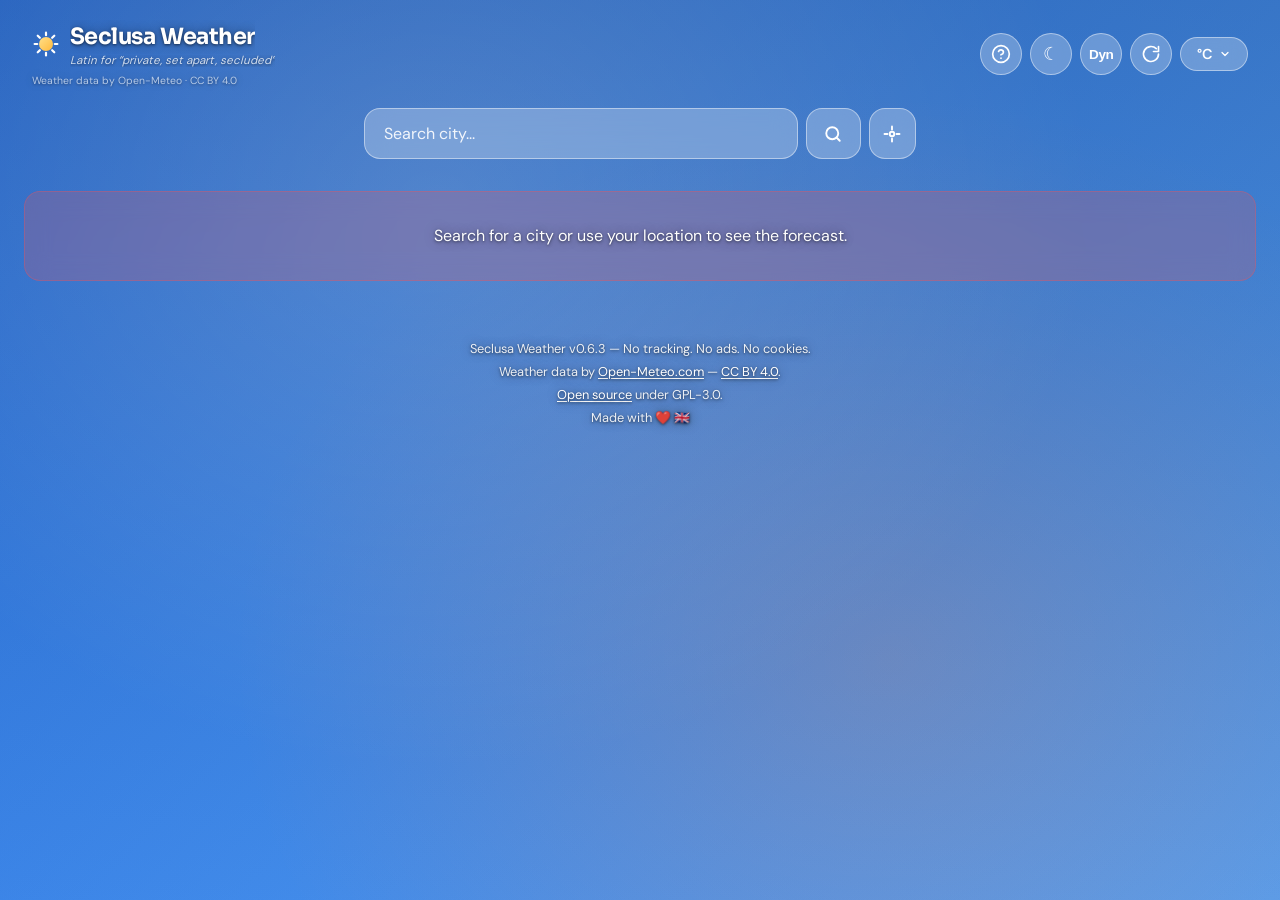
==== commit c970c982: "v0.6.3: audit hardening, empty start, no silent London Privacy and race fixes from the master audit," ====
--- a/index.html
+++ b/index.html
@@ -20,11 +20,8 @@
   <link rel="apple-touch-icon" href="assets/icons/icon-192.png">
   <link rel="icon" type="image/svg+xml" href="assets/icons/icon-192.svg">
 
-  <link rel="stylesheet" href="css/style.css?v=0.6.0">
-  <link rel="stylesheet" href="css/responsive.css?v=0.6.0">
-  <link rel="preconnect" href="https://api.open-meteo.com">
-  <link rel="preconnect" href="https://air-quality-api.open-meteo.com">
-  <link rel="preconnect" href="https://geocoding-api.open-meteo.com">
+  <link rel="stylesheet" href="css/style.css?v=0.6.3">
+  <link rel="stylesheet" href="css/responsive.css?v=0.6.3">
 </head>
 <body class="theme-clear">
 
@@ -229,31 +226,47 @@
       <section class="hourly-section">
         <div class="section-head">
           <h2 class="section-title">Hourly Forecast</h2>
-          <div class="segmented" role="tablist" aria-label="Hourly range">
-            <button type="button" class="segmented__btn is-active" id="h24Btn" role="tab" aria-selected="true">24h</button>
-            <button type="button" class="segmented__btn" id="hAllBtn" role="tab" aria-selected="false">All</button>
-          </div>
         </div>
         <div class="hourly-scroll" id="hourlyScroll" role="list"></div>
+        <div class="section-head hourly-chart-head hidden" id="hourlyChartHead">
+          <h2 class="section-title" id="hourlyChartTitle">Graphs</h2>
+        </div>
         <div class="hourly-chart hidden" id="hourlyChart" role="region" aria-roledescription="chart" aria-label="Hourly chart — swipe or use arrow keys to change metric"></div>
       </section>
 
-
-
-      <section class="detail-section hidden" id="detailGrid" aria-label="Weather details"></section>
-
-      <section class="earth-arc hidden" id="earthArc" aria-label="Sun and moon path"></section>
+      <section class="detail-section hidden" id="detailSection">
+        <div class="section-head">
+          <h2 class="section-title">Details</h2>
+        </div>
+        <div id="detailGrid" aria-label="Weather details"></div>
+      </section>
+
+      <section class="wind-section hidden" id="windSection">
+        <div class="section-head">
+          <h2 class="section-title">Wind</h2>
+        </div>
+        <div class="detail-box detail-box--compass wind-card" id="compassSection">
+          <div class="compass-container" id="compassContainer"></div>
+        </div>
+      </section>
+
+      <section class="earth-section hidden" id="earthArcSection">
+        <div class="section-head">
+          <h2 class="section-title">Sun &amp; Moon</h2>
+        </div>
+        <div class="earth-arc" id="earthArc" aria-label="Sun and moon path"></div>
+      </section>
 
     </div>
   </main>
 
   <footer class="footer">
     <p>
-      Seclusa Weather v0.6.0 &mdash; No tracking. No ads. No cookies.
+      Seclusa Weather v0.6.3 &mdash; No tracking. No ads. No cookies.
       <br>
       Weather data by <a href="https://open-meteo.com/" target="_blank" rel="noopener noreferrer">Open-Meteo.com</a> &mdash; <a href="https://open-meteo.com/license" target="_blank" rel="noopener noreferrer">CC BY 4.0</a>.
       <br>
-      <a href="https://github.com/ambr3/SeclusaWeather" target="_blank" rel="noopener noreferrer">Open source</a> under GPL-3.0.
+      <a href="../../oss/weather/">Open source</a> under GPL-3.0.
     </p>
     <p>Made with ❤️ 🇬🇧</p>
   </footer>
@@ -266,11 +279,11 @@
 
   <div class="hourly-modal hidden" id="hourlyModal" role="dialog" aria-modal="true" aria-label="Forecast details"></div>
 
-  <script src="js/config.js?v=0.6.0"></script>
-  <script src="js/utils.js?v=0.6.0"></script>
-  <script src="js/icons.js?v=0.6.0"></script>
-  <script src="js/api.js?v=0.6.0"></script>
-  <script src="js/ui.js?v=0.6.0"></script>
-  <script src="js/app.js?v=0.6.0"></script>
+  <script src="js/config.js?v=0.6.3"></script>
+  <script src="js/utils.js?v=0.6.3"></script>
+  <script src="js/icons.js?v=0.6.3"></script>
+  <script src="js/api.js?v=0.6.3"></script>
+  <script src="js/ui.js?v=0.6.3"></script>
+  <script src="js/app.js?v=0.6.3"></script>
 </body>
 </html>
--- a/css/style.css
+++ b/css/style.css
@@ -199,7 +199,8 @@
   .weather-content--stagger > .forecast-section,
   .weather-content--stagger > .hourly-section,
   .weather-content--stagger > .detail-section,
-  .weather-content--stagger > .earth-arc {
+  .weather-content--stagger > .wind-section,
+  .weather-content--stagger > .earth-section {
     animation: none !important;
     opacity: 1;
     transform: none;
@@ -861,7 +862,8 @@
 .weather-content--stagger > .forecast-section,
 .weather-content--stagger > .hourly-section,
 .weather-content--stagger > .detail-section,
-.weather-content--stagger > .earth-arc {
+.weather-content--stagger > .wind-section,
+.weather-content--stagger > .earth-section {
   animation: fadeSlideIn 0.45s ease both;
 }
 
@@ -869,7 +871,8 @@
 .weather-content--stagger > .forecast-section { animation-delay: 70ms; }
 .weather-content--stagger > .hourly-section { animation-delay: 140ms; }
 .weather-content--stagger > .detail-section { animation-delay: 210ms; }
-.weather-content--stagger > .earth-arc { animation-delay: 280ms; }
+.weather-content--stagger > .wind-section { animation-delay: 250ms; }
+.weather-content--stagger > .earth-section { animation-delay: 290ms; }
 
 .section-title {
   font-family: var(--font-heading);
@@ -898,7 +901,7 @@
   align-items: center;
   justify-content: space-between;
   gap: 1rem;
-  margin-bottom: 1rem;
+  margin-bottom: 0.4rem;
 }
 
 .section-head .section-title {
@@ -1160,13 +1163,13 @@
   overflow: visible;
 }
 
-/* Earth / sun-moon path — own pill at bottom of weather content */
+/* Earth / sun-moon — mobile-first */
 .earth-arc {
   position: relative;
   display: flex;
   flex-direction: column;
   align-items: stretch;
-  padding: 0.85rem 0.9rem 0.9rem;
+  padding: 0.75rem 0.75rem 0.85rem;
   margin: 0.35rem 0 0.4rem;
   background:
     radial-gradient(120% 90% at 50% -10%, rgba(255, 255, 255, 0.10), rgba(255, 255, 255, 0) 55%),
@@ -1180,59 +1183,125 @@
   overflow: hidden;
 }
 
-.earth-arc.hidden {
-  display: none;
-}
-
-.earth-arc__head {
-  display: flex;
-  flex-direction: row;
-  flex-wrap: wrap;
+.earth-section {
+  margin-bottom: 1.25rem;
+}
+
+.earth-arc .current-weather__arc {
+  width: min(100%, 240px);
+  margin: 0.1rem auto 0.15rem;
+}
+
+.earth-arc__facts {
+  margin-top: 0.55rem;
+}
+
+.earth-arc__panels {
+  display: flex;
+  flex-direction: column;
+  gap: 0.55rem;
+}
+
+.earth-arc__panel,
+.earth-arc__clocks {
+  min-width: 0;
+  padding: 0.55rem 0.65rem 0.6rem;
+  background: color-mix(in srgb, var(--color-card) 45%, transparent);
+  border: 1px solid color-mix(in srgb, var(--color-card-border) 65%, transparent);
+  border-radius: var(--radius-sm);
+}
+
+.earth-arc__group-title {
+  margin: 0 0 0.35rem;
+  font-family: var(--font-heading);
+  font-size: 0.85rem;
+  font-weight: 800;
+  letter-spacing: 0.02em;
+  color: var(--color-text);
+}
+
+.earth-arc__list {
+  display: flex;
+  flex-direction: column;
+  gap: 0.35rem;
+  margin: 0;
+}
+
+.earth-arc__row {
+  display: flex;
   align-items: baseline;
   justify-content: space-between;
-  gap: 0.25rem 0.75rem;
+  gap: 0.75rem;
+  margin: 0;
+  min-height: 1.3rem;
+}
+
+.earth-arc__row dt {
+  margin: 0;
+  flex: 0 0 auto;
+  font-size: 0.78rem;
+  font-weight: 600;
+  color: var(--color-text-muted);
+}
+
+.earth-arc__row dd {
+  margin: 0;
+  flex: 1 1 auto;
+  font-size: 0.9rem;
+  font-weight: 700;
+  line-height: 1.3;
+  color: var(--color-text);
+  text-align: right;
+  min-width: 0;
+}
+
+.earth-arc__row--phase dd {
+  color: #e0e7ff;
+}
+
+.earth-arc__clocks {
+  margin-top: 0.55rem;
+}
+
+.earth-arc__clocks .earth-arc__group-title {
   margin-bottom: 0.35rem;
 }
 
-.earth-arc__title {
-  font-size: 0.78rem;
-  font-weight: 700;
-  text-transform: uppercase;
-  letter-spacing: 0.06em;
-  color: var(--color-text-muted);
-}
-
-.earth-arc .current-weather__arc {
-  width: min(100%, 300px);
-  margin-top: 0.15rem;
-}
-
-.earth-arc__facts {
-  display: grid;
-  grid-template-columns: repeat(2, minmax(0, 1fr));
-  gap: 0.75rem 1.1rem;
-  margin-top: 0.65rem;
-  padding-top: 0.6rem;
-  border-top: 1px solid rgba(255, 255, 255, 0.12);
-}
-
-.earth-arc__group-title {
-  font-size: 0.72rem;
-  font-weight: 800;
-  text-transform: uppercase;
-  letter-spacing: 0.07em;
-  color: var(--color-text-muted);
-  margin-bottom: 0.15rem;
-}
-
-.earth-arc__list {
-  margin-top: 0;
-  border-top: none;
-}
-
-.earth-arc__row.earth-arc__row--phase .hourly-modal__row-value {
-  color: #e0e7ff;
-  text-shadow: 0 1px 10px rgba(129, 140, 248, 0.45);
+.earth-arc__clocks .earth-arc__row dd {
+  color: #fde68a;
+}
+
+.earth-arc__clocks-note {
+  margin: 0;
+  font-size: 0.82rem;
+  font-weight: 600;
+  line-height: 1.4;
+  color: var(--color-text-muted);
+}
+
+@media (min-width: 640px) {
+  .earth-arc {
+    padding: 0.9rem 1rem 1rem;
+  }
+
+  .earth-arc .current-weather__arc {
+    width: min(100%, 300px);
+  }
+
+  .earth-arc__panels {
+    display: grid;
+    grid-template-columns: 1fr 1fr;
+    gap: 0.65rem;
+  }
+
+  .earth-arc__panel,
+  .earth-arc__clocks {
+    padding: 0.65rem 0.75rem 0.7rem;
+  }
+
+  .earth-arc__row dd {
+    font-size: 0.86rem;
+  }
 }
 
 .current-weather__arc-svg {
@@ -1266,13 +1335,27 @@
   opacity: 0.65;
 }
 
+.current-weather__earth-glow {
+  filter: blur(1.2px);
+}
+
 .current-weather__earth-atm {
-  fill: rgba(120, 190, 255, 0.22);
+  fill: rgba(140, 200, 255, 0.32);
+  filter: drop-shadow(0 0 2.2px rgba(130, 200, 255, 0.55));
 }
 
 .current-weather__earth-edge {
-  stroke: rgba(220, 240, 255, 0.45);
-  stroke-width: 0.7;
+  stroke: rgba(210, 235, 255, 0.7);
+  stroke-width: 0.85;
+  filter: drop-shadow(0 0 1.6px rgba(160, 215, 255, 0.55));
+}
+
+.earth-arc--night .current-weather__earth-glow {
+  fill: rgba(90, 130, 220, 0.22);
+}
+
+.earth-arc--night .current-weather__earth-atm {
+  fill: rgba(100, 140, 220, 0.28);
 }
 
 
@@ -1356,7 +1439,20 @@
 
 /* Detail Grid */
 .detail-section {
-  margin-bottom: 1.5rem;
+  margin-bottom: 1.25rem;
+}
+
+.wind-section {
+  margin-bottom: 1.25rem;
+}
+
+.wind-card {
+  width: 100%;
+}
+
+.detail-box--compass .compass-container {
+  width: 100%;
+  margin: 0;
 }
 
 .detail-grid {
@@ -1385,7 +1481,7 @@
 }
 
 .detail-box--conditions {
-  grid-column: 1 / span 3;
+  grid-column: 1 / -1;
 }
 
 .conditions-grid {
@@ -1496,6 +1592,7 @@
 
 /* Shared press + hover affordances on interactive tiles */
 .hourly-tile:active,
+.hourly-strip__hour:active,
 .forecast-card__row:active,
 .conditions-item--press:active,
 .hourly-chart__mode:active {
@@ -1521,6 +1618,10 @@
     box-shadow: inset 0 1px 0 rgba(255, 255, 255, 0.18);
   }
 
+  .hourly-strip__hour:hover {
+    background: rgba(255, 255, 255, 0.08);
+  }
+
   .forecast-card__row--today:hover {
     background: linear-gradient(90deg, rgba(255, 209, 102, 0.28), rgba(255, 255, 255, 0.08) 55%);
     box-shadow:
@@ -1528,6 +1629,14 @@
       inset 0 1px 0 rgba(255, 255, 255, 0.2);
   }
 
+  .hourly-strip__hour--now:hover {
+    background: linear-gradient(180deg, rgba(255, 209, 102, 0.34), rgba(255, 255, 255, 0.1));
+    box-shadow:
+      inset 0 0 0 1px rgba(255, 209, 102, 0.5),
+      inset 0 -3px 0 0 var(--color-accent),
+      inset 0 1px 0 rgba(255, 255, 255, 0.22);
+  }
+
   .conditions-item--press:hover {
     background: rgba(255, 255, 255, 0.1);
     box-shadow: inset 0 1px 0 rgba(255, 255, 255, 0.16);
@@ -1565,14 +1674,6 @@
 .conditions-item--wide .detail-box__chip {
   font-size: 0.8rem;
   padding: 0.22rem 0.6rem;
-}
-
-.detail-box--compass {
-  grid-column: 1 / span 3;
-}
-
-.detail-box--compass .detail-box__title {
-  padding: 0 0.4rem 0.4rem;
 }
 
 .detail-box--compass .compass-container {
@@ -1847,20 +1948,12 @@
   overflow: hidden;
 }
 
-.hourly-chart__head {
-  display: flex;
-  align-items: center;
-  justify-content: space-between;
-  gap: 0.5rem;
-  margin-bottom: 0.45rem;
-}
-
-.hourly-chart__title {
-  font-size: 0.78rem;
-  font-weight: 700;
-  text-transform: uppercase;
-  letter-spacing: 0.06em;
-  color: var(--color-text-muted);
+.hourly-chart-head {
+  margin-top: 1.25rem;
+}
+
+.forecast-section {
+  margin-bottom: 1.25rem;
 }
 
 .hourly-chart__modes {
@@ -2011,72 +2104,189 @@
   background: #38BDF8;
 }
 
-/* Hourly — one combined card, scrolls horizontally with a swipe hint */
+/* Hourly — Now→forward horizontal strip */
 .hourly-section {
-  margin-bottom: 2rem;
+  margin-bottom: 1.25rem;
 }
 
 .hourly-scroll {
   display: block;
 }
 
-.hourly-card--hscroll {
-  position: relative;
-  overflow: hidden;
-  background: var(--color-card);
-  border: 1px solid var(--color-card-border);
-  border-radius: var(--radius);
-  margin-bottom: 0.6rem;
-  backdrop-filter: blur(var(--blur));
-  box-shadow: var(--shadow), 0 8px 22px -14px rgba(0, 0, 0, 0.45);
-  animation: fadeSlideIn 0.5s ease 0.15s both;
-}
-
-.hourly-card__strip {
-  display: flex;
+.hourly-scroll .forecast-card {
+  margin-bottom: 0;
+}
+
+.hourly-strip {
+  display: flex;
+  align-items: stretch;
+  gap: 0.1rem;
   overflow-x: auto;
   overscroll-behavior-x: contain;
   -webkit-overflow-scrolling: touch;
-  scrollbar-width: thin;
-  scrollbar-color: var(--color-card-border) transparent;
-  padding-bottom: 0.4rem;
-}
-
-.hourly-card__strip::-webkit-scrollbar {
-  height: 5px;
-}
-
-.hourly-card__strip::-webkit-scrollbar-thumb {
-  background: var(--color-card-border);
-  border-radius: 50px;
-}
-
-/* Fade the leading/trailing edges so more hours are obviously waiting */
-.hourly-card--overflow .hourly-card__strip {
-  -webkit-mask-image: linear-gradient(90deg, transparent 0, #000 18px, #000 calc(100% - 18px), transparent 100%);
-  mask-image: linear-gradient(90deg, transparent 0, #000 18px, #000 calc(100% - 18px), transparent 100%);
-  scroll-snap-type: x mandatory;
-  scroll-padding-inline: 0.5rem;
-}
-
-.hourly-tile__day {
-  align-self: stretch;
-  display: flex;
-  align-items: center;
+  scroll-snap-type: x proximity;
+  scrollbar-width: none;
+  padding: 0.55rem 0.45rem 0.6rem;
+}
+
+.hourly-strip::-webkit-scrollbar {
+  display: none;
+}
+
+.hourly-strip__hour {
   flex: 0 0 auto;
-  padding: 0 1rem;
+  width: 3.65rem;
+  display: flex;
+  flex-direction: column;
+  align-items: center;
+  justify-content: flex-start;
+  gap: 0.28rem;
+  padding: 0.45rem 0.2rem 0.4rem;
+  border-radius: var(--radius-sm);
+  cursor: pointer;
+  -webkit-user-select: none;
+  user-select: none;
+  scroll-snap-align: start;
+  transition: background 0.15s, transform 0.12s, box-shadow 0.15s;
+}
+
+.hourly-strip__time {
+  font-family: var(--font-heading);
   font-size: 0.68rem;
   font-weight: 700;
+  letter-spacing: 0.02em;
+  line-height: 1.1;
+  color: var(--color-text-muted);
   text-transform: uppercase;
-  letter-spacing: 0.05em;
-  color: var(--color-text-muted);
-  border-left: 1px solid var(--color-card-border);
   white-space: nowrap;
 }
 
-.hourly-tile__day:first-child {
-  border-left: none;
-}
+.hourly-strip__icon {
+  width: 2rem;
+  height: 2rem;
+  display: grid;
+  place-items: center;
+}
+
+.hourly-strip__icon svg {
+  width: 100%;
+  height: 100%;
+  -webkit-user-drag: none;
+  filter: drop-shadow(0 1px 2px rgba(0, 0, 0, 0.28));
+}
+
+.hourly-strip__temp {
+  font-family: var(--font-heading);
+  font-size: 0.95rem;
+  font-weight: 800;
+  line-height: 1;
+  color: var(--color-text);
+}
+
+.hourly-strip__rain {
+  font-size: 0.68rem;
+  font-weight: 700;
+  color: #7dd3fc;
+  line-height: 1;
+  min-height: 0.85rem;
+}
+
+.hourly-strip__rain--empty {
+  visibility: hidden;
+}
+
+.hourly-strip__hour--now {
+  background: linear-gradient(180deg, rgba(255, 209, 102, 0.28), rgba(255, 255, 255, 0.07));
+  box-shadow:
+    inset 0 0 0 1px rgba(255, 209, 102, 0.45),
+    inset 0 -3px 0 0 var(--color-accent);
+}
+
+.hourly-strip__hour--now .hourly-strip__time {
+  color: var(--color-accent);
+  font-weight: 800;
+}
+
+.hourly-strip__day {
+  flex: 0 0 auto;
+  display: flex;
+  align-items: center;
+  justify-content: center;
+  padding: 0.2rem 0.35rem;
+  margin: 0 0.1rem;
+  border-left: 1px solid rgba(255, 255, 255, 0.16);
+}
+
+.hourly-strip__day-label {
+  writing-mode: vertical-rl;
+  transform: rotate(180deg);
+  font-family: var(--font-heading);
+  font-size: 0.62rem;
+  font-weight: 800;
+  letter-spacing: 0.08em;
+  text-transform: uppercase;
+  color: var(--color-text-muted);
+  line-height: 1.1;
+  white-space: nowrap;
+}
+
+@media (min-width: 640px) {
+  .hourly-strip {
+    padding: 0.65rem 0.55rem 0.7rem;
+    gap: 0.15rem;
+  }
+
+  .hourly-strip__hour {
+    width: 4rem;
+    padding: 0.55rem 0.25rem 0.5rem;
+    gap: 0.32rem;
+  }
+
+  .hourly-strip__icon {
+    width: 2.25rem;
+    height: 2.25rem;
+  }
+
+  .hourly-strip__temp {
+    font-size: 1.05rem;
+  }
+}
+
+.forecast-card__pager--stack {
+  flex-direction: column;
+  align-items: center;
+  gap: 0.18rem;
+}
+
+.forecast-card__pagerdots {
+  display: flex;
+  align-items: center;
+  justify-content: center;
+  gap: 0.4rem;
+  padding: 0.05rem 0;
+}
+
+.forecast-card__pager--stack .forecast-card__pagerlabel {
+  flex-wrap: nowrap;
+  white-space: nowrap;
+  max-width: 100%;
+  margin-left: 0;
+  gap: 0.28rem;
+  font-size: 0.78rem;
+}
+
+.forecast-card__pagertap {
+  display: block;
+  width: 100%;
+  text-align: center;
+  font-size: 0.7rem;
+  font-weight: 600;
+  color: var(--color-text-muted);
+  line-height: 1.2;
+  padding: 0 0.25rem;
+}
+
+/* Legacy tile styles kept for theme hooks */
 
 .hourly-tile {
   flex: 0 0 auto;
@@ -2198,7 +2408,7 @@
 /* Forecast — single card, days listed vertically */
 .forecast-cards {
   display: block;
-  margin-bottom: 1.8rem;
+  margin-bottom: 0;
 }
 
 .forecast-card {
@@ -2999,3 +3209,38 @@
   from { opacity: 0; transform: translateY(14px) scale(0.88); }
   to { opacity: 1; transform: translateY(0) scale(1); }
 }
+
+/* Offline fallback page */
+body:has(.offline-box) {
+  display: flex;
+  align-items: center;
+  justify-content: center;
+  min-height: 100vh;
+  text-align: center;
+  padding: 2rem;
+}
+
+.offline-box {
+  background: var(--color-card);
+  border: 1px solid var(--color-card-border);
+  border-radius: var(--radius);
+  padding: 3rem 2rem;
+  backdrop-filter: blur(var(--blur));
+  max-width: 400px;
+}
+
+.offline-box svg { margin-bottom: 1rem; opacity: 0.7; }
+.offline-box h2 { font-family: var(--font-heading); margin-bottom: 0.5rem; }
+.offline-box p { color: var(--color-text-muted); margin-bottom: 1.5rem; }
+.offline-box button {
+  background: var(--color-card);
+  border: 1px solid var(--color-card-border);
+  color: var(--color-text);
+  padding: 0.7rem 1.5rem;
+  border-radius: 50px;
+  cursor: pointer;
+  font-family: var(--font-body);
+  font-weight: 600;
+  backdrop-filter: blur(var(--blur));
+}
+.offline-box button:hover { background: var(--color-card-hover); }
--- a/css/responsive.css
+++ b/css/responsive.css
@@ -60,9 +60,8 @@
     gap: 1rem;
   }
 
-  .detail-box--conditions,
-  .detail-box--compass {
-    grid-column: 1 / span 2;
+  .detail-box--conditions {
+    grid-column: 1 / -1;
   }
 
   .hourly-tile {
@@ -193,17 +192,11 @@
   }
 
   .earth-arc {
-    padding: 0.8rem 0.8rem 0.85rem;
-    margin-top: 0.2rem;
+    padding: 0.7rem 0.7rem 0.8rem;
   }
 
   .earth-arc .current-weather__arc {
-    width: min(100%, 260px);
-  }
-
-  .earth-arc__facts {
-    grid-template-columns: 1fr;
-    gap: 0.65rem;
+    width: min(100%, 220px);
   }
 
   .detail-grid {
@@ -211,8 +204,7 @@
     gap: 0.9rem;
   }
 
-  .detail-box--conditions,
-  .detail-box--compass {
+  .detail-box--conditions {
     grid-column: span 1;
   }
 
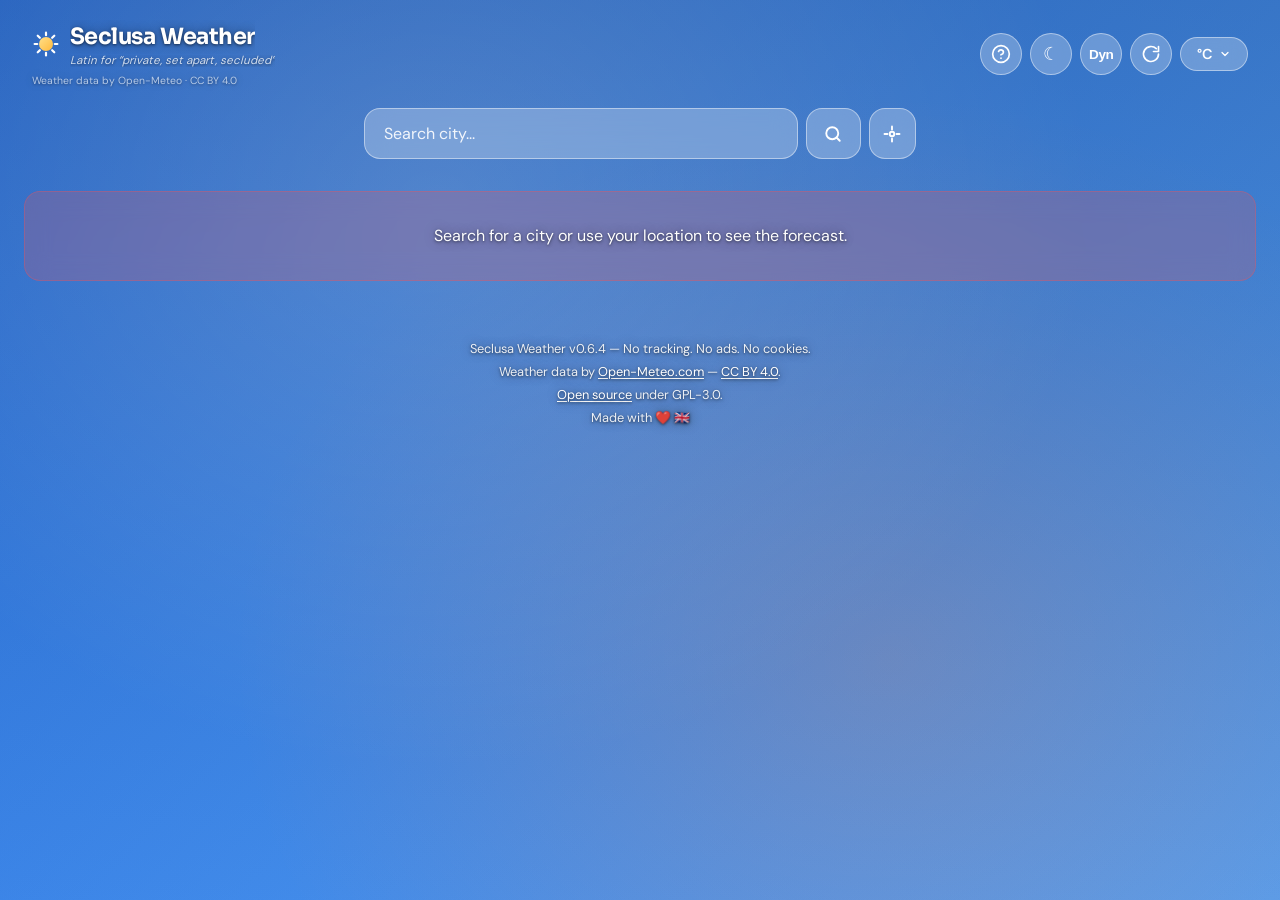
==== commit 4c0539c4: "v0.6.4: stop SW from breaking hosted Open-Meteo fetch Service worker pass-through for geocode/foreca" ====
--- a/index.html
+++ b/index.html
@@ -20,8 +20,8 @@
   <link rel="apple-touch-icon" href="assets/icons/icon-192.png">
   <link rel="icon" type="image/svg+xml" href="assets/icons/icon-192.svg">
 
-  <link rel="stylesheet" href="css/style.css?v=0.6.3">
-  <link rel="stylesheet" href="css/responsive.css?v=0.6.3">
+  <link rel="stylesheet" href="css/style.css?v=0.6.4">
+  <link rel="stylesheet" href="css/responsive.css?v=0.6.4">
 </head>
 <body class="theme-clear">
 
@@ -262,7 +262,7 @@
 
   <footer class="footer">
     <p>
-      Seclusa Weather v0.6.3 &mdash; No tracking. No ads. No cookies.
+      Seclusa Weather v0.6.4 &mdash; No tracking. No ads. No cookies.
       <br>
       Weather data by <a href="https://open-meteo.com/" target="_blank" rel="noopener noreferrer">Open-Meteo.com</a> &mdash; <a href="https://open-meteo.com/license" target="_blank" rel="noopener noreferrer">CC BY 4.0</a>.
       <br>
@@ -279,11 +279,11 @@
 
   <div class="hourly-modal hidden" id="hourlyModal" role="dialog" aria-modal="true" aria-label="Forecast details"></div>
 
-  <script src="js/config.js?v=0.6.3"></script>
-  <script src="js/utils.js?v=0.6.3"></script>
-  <script src="js/icons.js?v=0.6.3"></script>
-  <script src="js/api.js?v=0.6.3"></script>
-  <script src="js/ui.js?v=0.6.3"></script>
-  <script src="js/app.js?v=0.6.3"></script>
+  <script src="js/config.js?v=0.6.4"></script>
+  <script src="js/utils.js?v=0.6.4"></script>
+  <script src="js/icons.js?v=0.6.4"></script>
+  <script src="js/api.js?v=0.6.4"></script>
+  <script src="js/ui.js?v=0.6.4"></script>
+  <script src="js/app.js?v=0.6.4"></script>
 </body>
 </html>
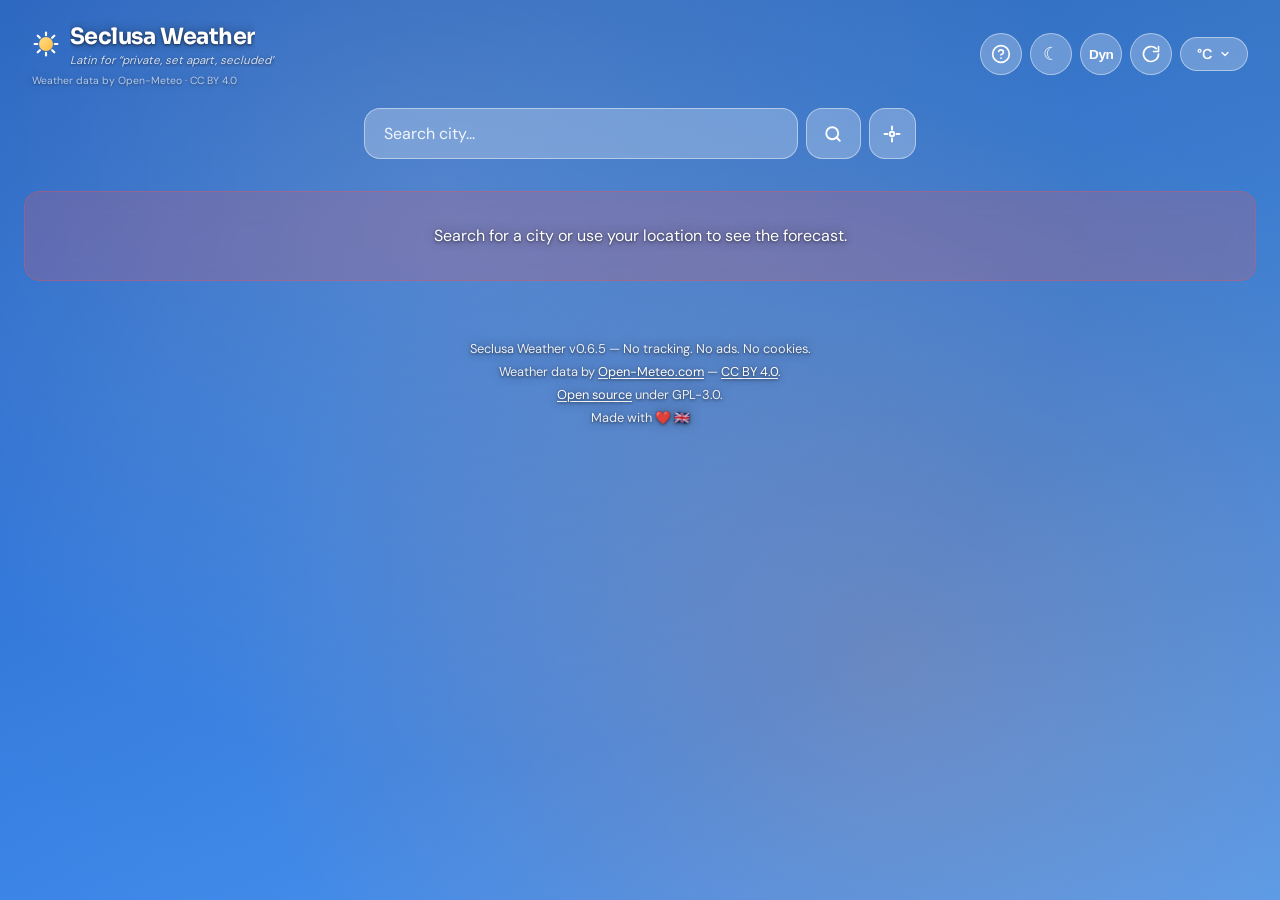
==== commit eaf29638: "Release 0.6.5: place TTL and audit hardening. Expire saved coords with weatherCache; bump SW/assets." ====
--- a/index.html
+++ b/index.html
@@ -20,8 +20,8 @@
   <link rel="apple-touch-icon" href="assets/icons/icon-192.png">
   <link rel="icon" type="image/svg+xml" href="assets/icons/icon-192.svg">
 
-  <link rel="stylesheet" href="css/style.css?v=0.6.4">
-  <link rel="stylesheet" href="css/responsive.css?v=0.6.4">
+  <link rel="stylesheet" href="css/style.css?v=0.6.5">
+  <link rel="stylesheet" href="css/responsive.css?v=0.6.5">
 </head>
 <body class="theme-clear">
 
@@ -262,7 +262,7 @@
 
   <footer class="footer">
     <p>
-      Seclusa Weather v0.6.4 &mdash; No tracking. No ads. No cookies.
+      Seclusa Weather v0.6.5 &mdash; No tracking. No ads. No cookies.
       <br>
       Weather data by <a href="https://open-meteo.com/" target="_blank" rel="noopener noreferrer">Open-Meteo.com</a> &mdash; <a href="https://open-meteo.com/license" target="_blank" rel="noopener noreferrer">CC BY 4.0</a>.
       <br>
@@ -279,11 +279,11 @@
 
   <div class="hourly-modal hidden" id="hourlyModal" role="dialog" aria-modal="true" aria-label="Forecast details"></div>
 
-  <script src="js/config.js?v=0.6.4"></script>
-  <script src="js/utils.js?v=0.6.4"></script>
-  <script src="js/icons.js?v=0.6.4"></script>
-  <script src="js/api.js?v=0.6.4"></script>
-  <script src="js/ui.js?v=0.6.4"></script>
-  <script src="js/app.js?v=0.6.4"></script>
+  <script src="js/config.js?v=0.6.5"></script>
+  <script src="js/utils.js?v=0.6.5"></script>
+  <script src="js/icons.js?v=0.6.5"></script>
+  <script src="js/api.js?v=0.6.5"></script>
+  <script src="js/ui.js?v=0.6.5"></script>
+  <script src="js/app.js?v=0.6.5"></script>
 </body>
 </html>
--- a/css/style.css
+++ b/css/style.css
@@ -1358,6 +1358,23 @@
   fill: rgba(100, 140, 220, 0.28);
 }
 
+.current-weather__compass {
+  font-family: var(--font-heading), system-ui, sans-serif;
+  font-size: 4.4px;
+  font-weight: 800;
+  fill: currentColor;
+  opacity: 0.78;
+  letter-spacing: 0.04em;
+  pointer-events: none;
+  paint-order: stroke fill;
+  stroke: rgba(0, 0, 0, 0.4);
+  stroke-width: 0.45px;
+}
+
+.earth-arc--night .current-weather__compass {
+  opacity: 0.88;
+  stroke: rgba(0, 0, 0, 0.55);
+}
 
 .current-weather__orbit-mark {
   font-size: 4.6px;
@@ -2214,7 +2231,19 @@
   justify-content: center;
   padding: 0.2rem 0.35rem;
   margin: 0 0.1rem;
+  border: 0;
   border-left: 1px solid rgba(255, 255, 255, 0.16);
+  background: transparent;
+  color: inherit;
+  cursor: pointer;
+  -webkit-user-select: none;
+  user-select: none;
+}
+
+.hourly-strip__day:focus-visible {
+  outline: 2px solid var(--color-accent);
+  outline-offset: 2px;
+  border-radius: var(--radius-sm);
 }
 
 .hourly-strip__day-label {
@@ -2228,6 +2257,64 @@
   color: var(--color-text-muted);
   line-height: 1.1;
   white-space: nowrap;
+  pointer-events: none;
+}
+
+.hourly-strip__pager {
+  margin-top: 0.15rem;
+  padding: 0.35rem 0.55rem 0.55rem;
+  gap: 0.28rem;
+}
+
+.hourly-strip__hint-hours,
+.hourly-strip__hint-days {
+  order: unset;
+}
+
+.hourly-strip__tabs {
+  display: flex;
+  flex-wrap: nowrap;
+  gap: 0.28rem;
+  overflow-x: auto;
+  overscroll-behavior-x: contain;
+  -webkit-overflow-scrolling: touch;
+  scrollbar-width: none;
+  max-width: 100%;
+  padding: 0.1rem 0.05rem 0.2rem;
+}
+
+.hourly-strip__tabs::-webkit-scrollbar {
+  display: none;
+}
+
+.hourly-strip__tab {
+  flex: 0 0 auto;
+  appearance: none;
+  border: 0;
+  margin: 0;
+  padding: 0.32rem 0.7rem;
+  border-radius: 999px;
+  background: rgba(255, 255, 255, 0.08);
+  color: var(--color-text-muted);
+  font-family: var(--font-heading);
+  font-size: 0.72rem;
+  font-weight: 700;
+  letter-spacing: 0.02em;
+  line-height: 1.2;
+  cursor: pointer;
+  white-space: nowrap;
+  transition: background 0.15s, color 0.15s, box-shadow 0.15s;
+}
+
+.hourly-strip__tab.is-active {
+  background: rgba(255, 209, 102, 0.28);
+  color: var(--color-text);
+  box-shadow: inset 0 0 0 1px rgba(255, 209, 102, 0.45);
+}
+
+.hourly-strip__tab:focus-visible {
+  outline: 2px solid var(--color-accent);
+  outline-offset: 2px;
 }
 
 @media (min-width: 640px) {
@@ -2249,6 +2336,11 @@
 
   .hourly-strip__temp {
     font-size: 1.05rem;
+  }
+
+  .hourly-strip__tab {
+    font-size: 0.78rem;
+    padding: 0.36rem 0.8rem;
   }
 }
 
